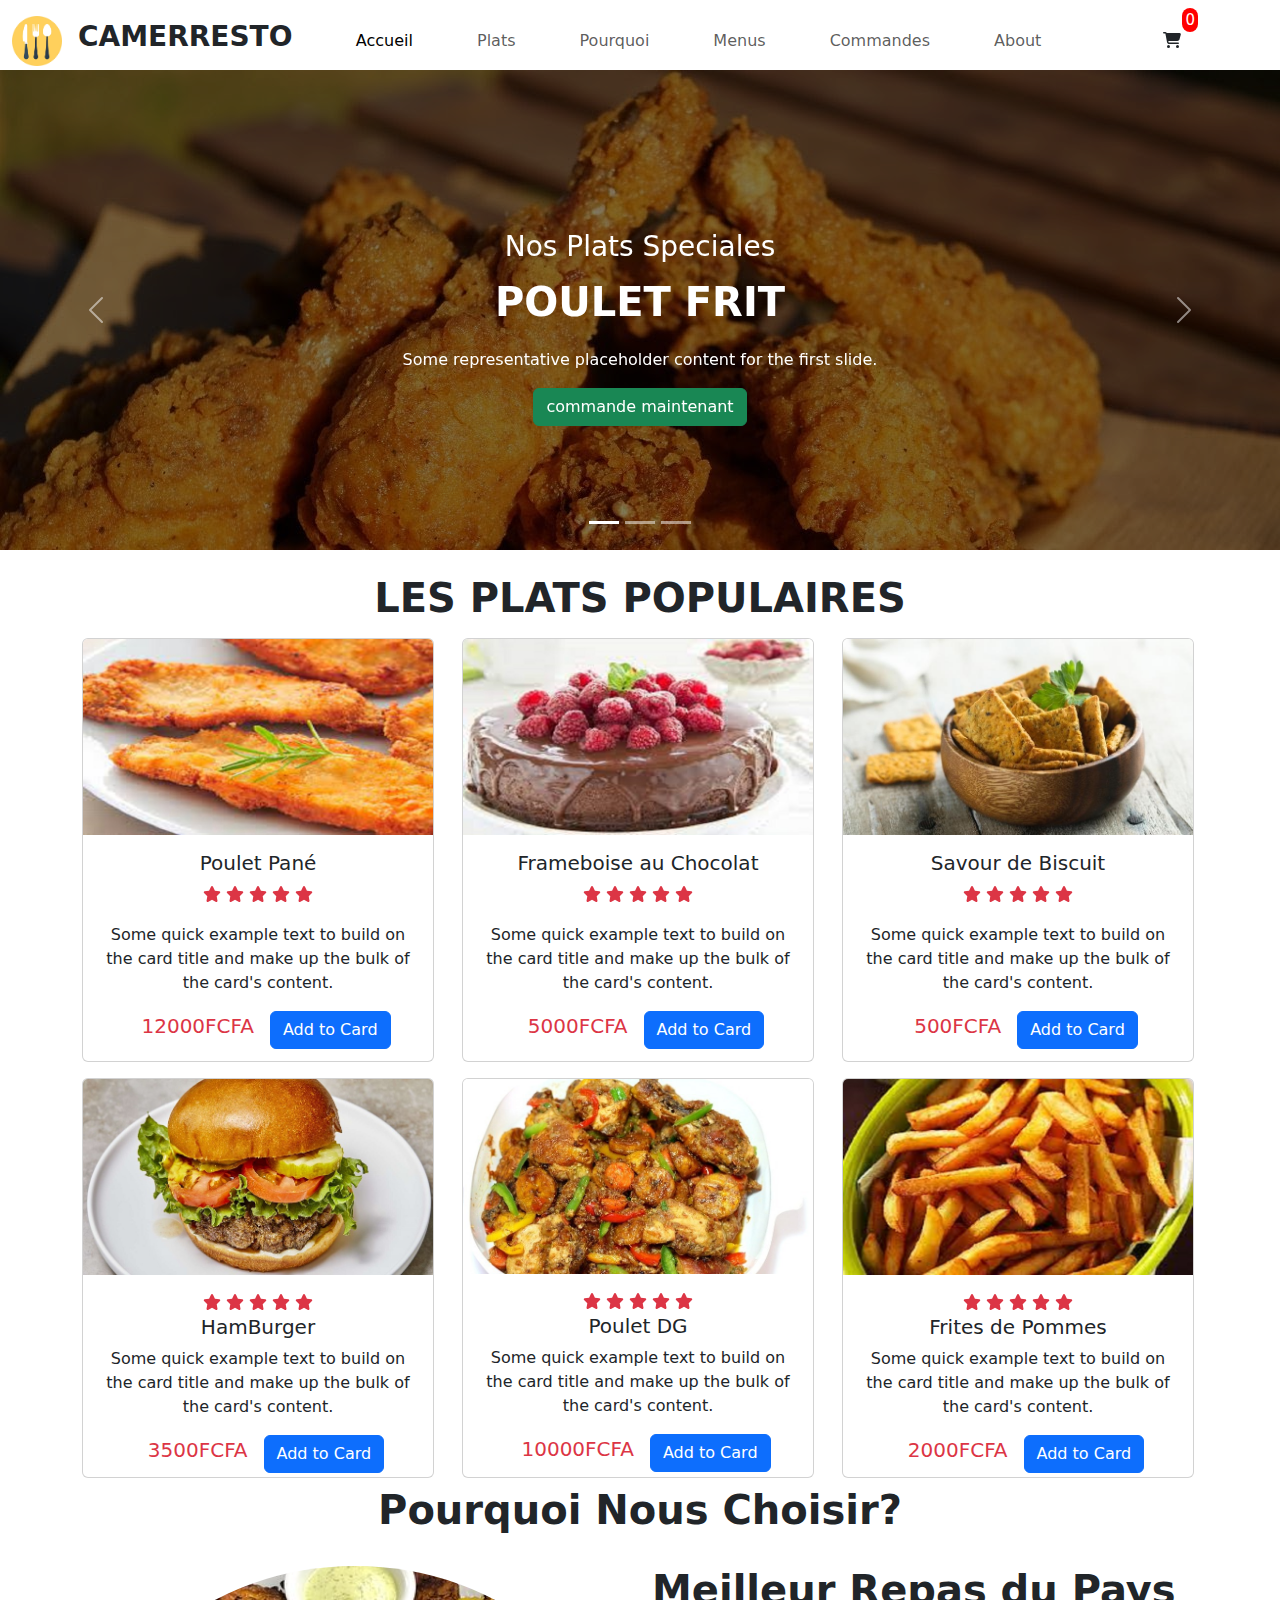
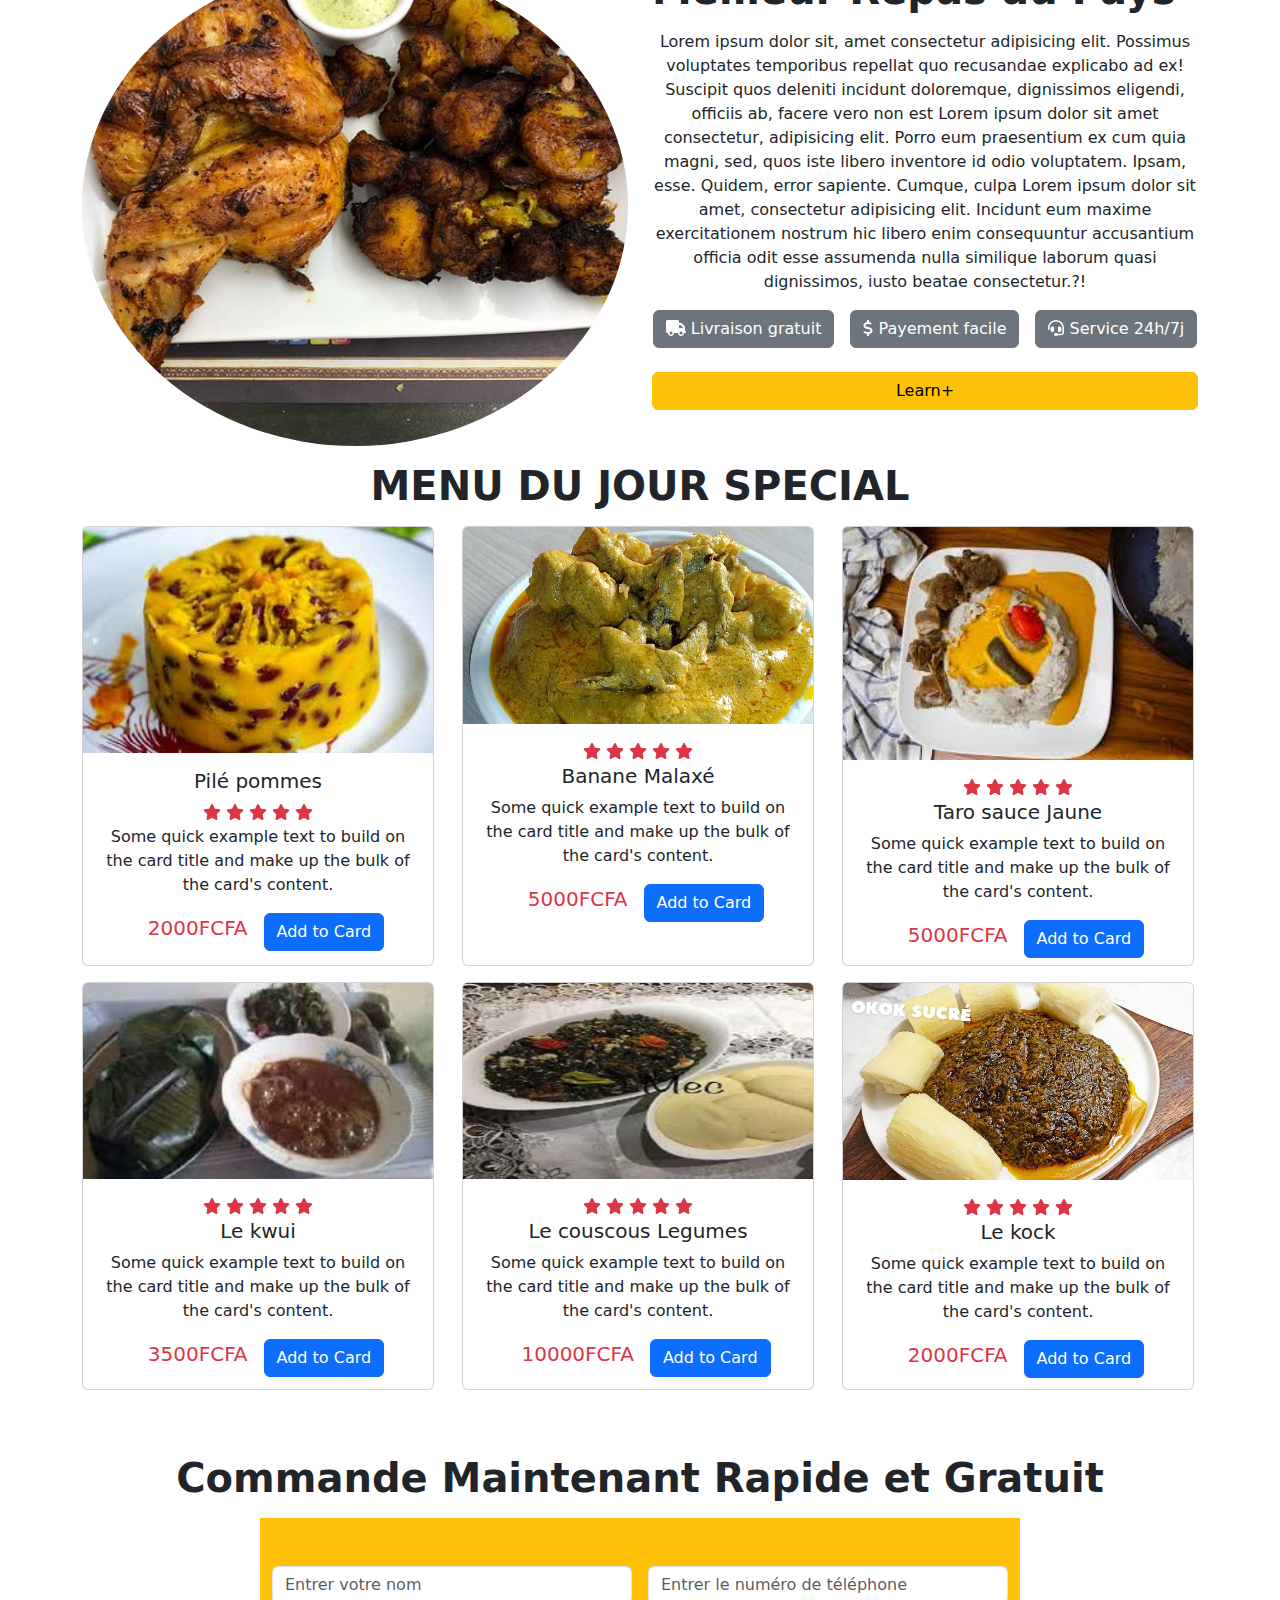
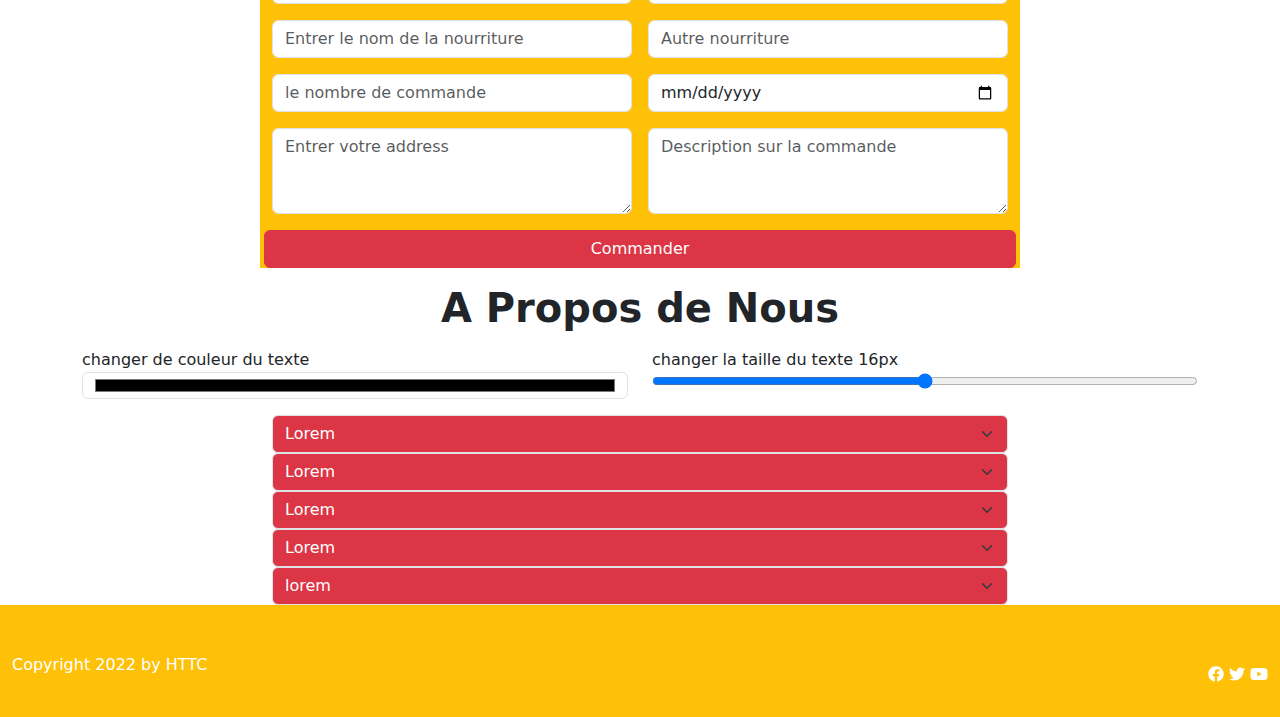
==== index.html @ 1966eed4 "mon projet e-commerce" ====
<!DOCTYPE html>
<html lang="en">
<head>
    <meta charset="UTF-8">
    <meta name="viewport" content="width=device-width, initial-scale=1.0">
    <title>site e-commerce</title>
    <link rel="stylesheet" href="css/index.css">
    <link rel="stylesheet" href="css/bootstrap.min.css">
    <link rel="stylesheet" href="css/all.min.css">  
</head>
<body>
    <header id="header" class="">

    <nav id="navbar" class="navbar navbar-expand-lg ">
        <div class="container-fluid">
          <a class="navbar-brand" href="#"><img src="image/logo-removebg-preview.png " width="50px" alt=""></a><p class="fs-3 fw-bold pt-2" >CAMERRESTO</p>
          <button class="navbar-toggler" type="button" data-bs-toggle="collapse" data-bs-target="#navbarNav" aria-controls="navbarNav" aria-expanded="false" aria-label="Toggle navigation">
            <span class="navbar-toggler-icon"></span>
          </button>
          <div class="collapse navbar-collapse" id="navbarNav">
            <ul class="navbar-nav gap-5">
              <li class="nav-item">
                <a class="nav-link active  scrollto" aria-current="page" href="#">Accueil</a>
              </li>
              <li class="nav-item">
                <a class="nav-link  scrollto" href="#plats">Plats</a>
              </li>
              <li class="nav-item">
                <a class="nav-link  scrollto" href="#Pourquoi">Pourquoi</a>
              </li>
              <li class="nav-item">
                <a class="nav-link  scrollto" href="#Menus">Menus</a>
              </li>
              <li class="nav-item">
                <a class="nav-link  scrollto" href="commande.html">Commandes</a>
              </li>
              <li class="nav-item ">
                <a class="nav-link  scrollto" href="#A propos">About</a>
              </li>

              <div class="icon  pt-2 ">
                
                <i class="fa-solid fa-cart-shopping" width=" 150px"></i>
                <span class=" spa" data-bs-target="#exampleModalToggle2" data-bs-toggle="modal">0</span>
                
              </div>

             
            </ul>
          </div>
        </div>
      </nav>
    </header>
    
    <section>
      <div id="carouselExampleCaptions" class="carousel slide">
        <div class="carousel-indicators">
          <button type="button" data-bs-target="#carouselExampleCaptions" data-bs-slide-to="0" class="active" aria-current="true" aria-label="Slide 1"></button>
          <button type="button" data-bs-target="#carouselExampleCaptions" data-bs-slide-to="1" aria-label="Slide 2"></button>
          <button type="button" data-bs-target="#carouselExampleCaptions" data-bs-slide-to="2" aria-label="Slide 3"></button>
        </div>
        <div class="carousel-inner">
          <div class="carousel-item active">
            <img src="image/poulet.jpg" class="d-block w-100" alt="...">
            <div class="carousel-caption d-none d-md-block">
              <h5 class="fs-3 ">Nos Plats Speciales</h5>
              <p class="fs-1 fw-bold">POULET FRIT</p>
              <p>Some representative placeholder content for the first slide.</p>
              <button type="button" class="btn btn-success">commande maintenant</button>
            </div>
          </div>
          <div class="carousel-item">
            <img src="image/pizza.jpg" class="d-block w-100" alt="...">
            <div class="carousel-caption d-none d-md-block">
              <h5 class="fs-3 ">Nos Plats Speciales</h5>
              <p class="fs-1 fw-bold">PIZZA CHAUDE</p>
              <p>Some representative placeholder content for the second slide.</p>
              <button type="button" class="btn btn-success">commande maintenant</button>
            </div>
          </div>
          <div class="carousel-item">
            <img src="image/nouille.jpg" class="d-block w-100" alt="...">
            <div class="carousel-caption d-none d-md-block">
              <h5 class="fs-3 ">Nos Plats Speciales</h5>
              <p class="fs-1 fw-bold">NOUILLES EPICEES</p>
              <p>Some representative placeholder content for the third slide.</p>
              <button type="button" class="btn btn-success">commande maintenant</button>
            </div>
          </div>
        </div>
        <button class="carousel-control-prev" type="button" data-bs-target="#carouselExampleCaptions" data-bs-slide="prev">
          <span class="carousel-control-prev-icon" aria-hidden="true"></span>
          <span class="visually-hidden">Previous</span>
        </button>
        <button class="carousel-control-next" type="button" data-bs-target="#carouselExampleCaptions" data-bs-slide="next">
          <span class="carousel-control-next-icon" aria-hidden="true"></span>
          <span class="visually-hidden">Next</span>
        </button>
      </div>
    </section>
    <section>
      <div class="container ">
        <div class="para">
          <p class="display-6 fw-bold plat text-center pt-4">LES PLATS POPULAIRES</p>
        </div>
        <div class="row d-flex  carda">
          <div class="col-lg-4">
            <div class="card" style="width: 22rem; height: 26.5rem;">
              <img src="image/pouletpane.jpg" class="card-img-top" alt="...">
              <div class="card-body">
                <h5 class="card-title text-center">Poulet Pané</h5>
                <p class="text-center text-danger">  <i class="fa-solid fa-star"></i>
                  <i class="fa-solid fa-star"></i>
                  <i class="fa-solid fa-star"></i>
                  <i class="fa-solid fa-star"></i>
                  <i class="fa-solid fa-star"></i>
                </p>
              <p class="card-text text-center">Some quick example text to build on the card title and make up the bulk of the card's content.</p>
             <div class="btn3 ">
               <span class="text-center text-danger fs-5">12000FCFA</span>
                <a href="commande.html" class="btn btn-primary btn2">Add to Card</a>
              </div>
              </div>
            </div>
          </div>
          <div class="col-lg-4">
            <div class="card" style="width: 22rem; height: 26.5rem;">
              <img src="image/chocolat.jpg" class="card-img-top" alt="...">
              <div class="card-body">
                <h5 class="card-title text-center">Frameboise au Chocolat</h5>
                <p class="text-center text-danger">  <i class="fa-solid fa-star"></i>
                  <i class="fa-solid fa-star"></i>
                  <i class="fa-solid fa-star"></i>
                  <i class="fa-solid fa-star"></i>
                  <i class="fa-solid fa-star"></i>
                </p>
              <p class="card-text text-center">Some quick example text to build on the card title and make up the bulk of the card's content.</p>
             <div class="btn3 ">
               <span class="text-center text-danger fs-5">5000FCFA</span>
                <a href="commande.html" class="btn btn-primary btn2">Add to Card</a>
              </div>
              </div>
            </div>
          </div>
          <div class="col-lg-4">
            <div class="card" style="width: 22rem; height: 26.5rem;">
              <img src="image/biscuit.jpg" class="card-img-top" alt="...">
              <div class="card-body">
                <h5 class="card-title text-center">Savour de Biscuit</h5>
                <p class="text-center text-danger">  <i class="fa-solid fa-star"></i>
                  <i class="fa-solid fa-star"></i>
                  <i class="fa-solid fa-star"></i>
                  <i class="fa-solid fa-star"></i>
                  <i class="fa-solid fa-star"></i>
                </p>
              <p class="card-text text-center">Some quick example text to build on the card title and make up the bulk of the card's content.</p>
             <div class="btn3 ">
               <span class="text-center text-danger fs-5">500FCFA</span>
                <a href="commande.html" class="btn btn-primary btn2">Add to Card</a>
              </div>
              </div>
            </div>
          </div>
        </div>
        
        <div class="row carda">
          <div class="col-lg-4 pt-3">
            <div class="card" style="width: 22rem; height: 25rem;">
              <img src="image/HamBurger.jpg" class="card-img-top" alt="...">
              <div class="card-body">
                <div class="text-center text-danger">  <i class="fa-solid fa-star"></i>
                  <i class="fa-solid fa-star"></i>
                  <i class="fa-solid fa-star"></i>
                  <i class="fa-solid fa-star"></i>
                  <i class="fa-solid fa-star"></i>
                </div>
                <h5 class="card-title text-center">HamBurger</h5>
                
              <p class="card-text text-center">Some quick example text to build on the card title and make up the bulk of the card's content.</p>
             <div class="btn3 ">
               <span class="text-center text-danger fs-5">3500FCFA</span>
                <a href="commande.html" class="btn btn-primary btn2">Add to Card</a>
              </div>
              </div>
            </div>
          </div>
          <div class="col-lg-4 pt-3">
            <div class="card" style="width: 22rem; height: 25rem;">
              <img src="image/Pouletdg1.jpg" class="card-img-top" alt="...">
              <div class="card-body">
                <div class="text-center text-danger">  <i class="fa-solid fa-star"></i>
                  <i class="fa-solid fa-star"></i>
                  <i class="fa-solid fa-star"></i>
                  <i class="fa-solid fa-star"></i>
                  <i class="fa-solid fa-star"></i>
                </div>
                <h5 class="card-title text-center">Poulet DG</h5>
                
              <p class="card-text text-center">Some quick example text to build on the card title and make up the bulk of the card's content.</p>
             <div class="btn3 ">
               <span class="text-center text-danger fs-5">10000FCFA</span>
                <a href="commande.html" class="btn btn-primary btn2">Add to Card</a>
              </div>
              </div>
            </div>
          </div>
          <div class="col-lg-4 pt-3">
            <div class="card" style="width: 22rem; height: 25rem;">
              <img src="image/fritepomme.jpg" class="card-img-top" alt="...">
              <div class="card-body">
                <div class="text-center text-danger">  <i class="fa-solid fa-star"></i>
                  <i class="fa-solid fa-star"></i>
                  <i class="fa-solid fa-star"></i>
                  <i class="fa-solid fa-star"></i>
                  <i class="fa-solid fa-star"></i>
                </div>
                <h5 class="card-title text-center">Frites de Pommes</h5>
                
              <p class="card-text text-center">Some quick example text to build on the card title and make up the bulk of the card's content.</p>
             <div class="btn3 ">
               <span class="text-center text-danger fs-5">2000FCFA</span>
                <a href="commande.html" class="btn btn-primary btn2">Add to Card</a>
              </div>
              </div>
            </div>
          </div>
        </div>
      </div>
    </section>
    <section>
      <div class="container page">
        <p class="display-6 text-center fw-bold pt-2 ">Pourquoi Nous Choisir?</p>
        <div class="row">
          <div class="col-lg-6 pt-3 image">
            <img src="image/tofabout.jpg" class="card-img-top" alt="...">
          </div>
          <div class="col-lg-6 pt-3">
           <p class="display-6 fw-bold ">Meilleur Repas du Pays</p>
           <p class="text-center">Lorem ipsum dolor sit, amet consectetur adipisicing elit. Possimus voluptates temporibus repellat quo recusandae explicabo ad ex! Suscipit quos deleniti incidunt doloremque, dignissimos eligendi, officiis ab, facere vero non est Lorem ipsum dolor sit amet consectetur, adipisicing elit. Porro eum praesentium ex cum quia magni, sed, quos iste libero inventore id odio voluptatem. Ipsam, esse. Quidem, error sapiente. Cumque, culpa Lorem ipsum dolor sit amet, consectetur adipisicing elit. Incidunt eum maxime exercitationem nostrum hic libero enim consequuntur accusantium officia odit esse assumenda nulla similique laborum quasi dignissimos, iusto beatae consectetur.?!</p>
           <div class="btn4 d-flex justify-content-center gap-3">
            <button class="btn btn-secondary"> <i class="fa-solid fa-truck"></i> Livraison gratuit</button>
            <button class="btn btn-secondary"><i class="fa-solid fa-dollar-sign"></i> Payement facile</button>
            <button class="btn btn-secondary"> <i class="fa-solid fa-headset"></i> Service 24h/7j</button> 
           </div>
           <div class="btn5 pt-4">
            <button class="w-100 btn btn-warning ">Learn+</button>
           </div>
           
          
          </div>
        </div>

      </div>
    </section>
    <section>
      <div class="container">
        <p class="text-center display-6 fw-bold pt-3">MENU DU JOUR SPECIAL</p>
        <div class="row">
          <div class="col-lg-4">
            <div class="card" style="width: 22rem; height: 27.5rem;">
              <img src="image/pommepile1.jpg" class="card-img-top" alt="...">
              <div class="card-body">
                <h5 class="card-title text-center">Pilé pommes</h5>
                <div class="text-center text-danger">  <i class="fa-solid fa-star"></i>
                  <i class="fa-solid fa-star"></i>
                  <i class="fa-solid fa-star"></i>
                  <i class="fa-solid fa-star"></i>
                  <i class="fa-solid fa-star"></i>
                </div>
              <p class="card-text text-center">Some quick example text to build on the card title and make up the bulk of the card's content.</p>
             <div class="btn3 ">
               <span class="text-center text-danger fs-5">2000FCFA</span>
                <a href="#" class="btn btn-primary btn2">Add to Card</a>
              </div>
              </div>
            </div>
          </div>
          <div class="col-lg-4">
            <div class="card" style="width: 22rem; height: 27.5rem;">
              <img src="image/malaxé.jpg" class="card-img-top" alt="...">
              <div class="card-body">
                <div class="text-center text-danger">  <i class="fa-solid fa-star"></i>
                  <i class="fa-solid fa-star"></i>
                  <i class="fa-solid fa-star"></i>
                  <i class="fa-solid fa-star"></i>
                  <i class="fa-solid fa-star"></i>
                </div>
                <h5 class="card-title text-center">Banane Malaxé</h5>
              
              <p class="card-text text-center">Some quick example text to build on the card title and make up the bulk of the card's content.</p>
             <div class="btn3 ">
               <span class="text-center text-danger fs-5">5000FCFA</span>
                <a href="#" class="btn btn-primary btn2">Add to Card</a>
              </div>
              </div>
            </div>
          </div>
          <div class="col-lg-4">
            <div class="card" style="width: 22rem; height: 27.5rem;">
              <img src="image/saucejaune.jpg" class="card-img-top" alt="...">
              <div class="card-body">
                <div class="text-center text-danger">  <i class="fa-solid fa-star"></i>
                  <i class="fa-solid fa-star"></i>
                  <i class="fa-solid fa-star"></i>
                  <i class="fa-solid fa-star"></i>
                  <i class="fa-solid fa-star"></i>
                </div>
                <h5 class="card-title text-center">Taro sauce Jaune</h5>
                
              <p class="card-text text-center">Some quick example text to build on the card title and make up the bulk of the card's content.</p>
             <div class="btn3 ">
               <span class="text-center text-danger fs-5">5000FCFA</span>
                <a href="#" class="btn btn-primary btn2">Add to Card</a>
              </div>
              </div>
            </div>
          </div>
        </div>
        <div class="row">
          <div class="col-lg-4 pt-3">
            <div class="card" style="width: 22rem; height: 25.5rem;">
              <img src="image/kwui.jpg" class="card-img-top" alt="...">
              <div class="card-body">
                <div class="text-center text-danger">  <i class="fa-solid fa-star"></i>
                  <i class="fa-solid fa-star"></i>
                  <i class="fa-solid fa-star"></i>
                  <i class="fa-solid fa-star"></i>
                  <i class="fa-solid fa-star"></i>
                </div>
                <h5 class="card-title text-center">Le kwui</h5>
                
              <p class="card-text text-center">Some quick example text to build on the card title and make up the bulk of the card's content.</p>
             <div class="btn3 ">
               <span class="text-center text-danger fs-5">3500FCFA</span>
                <a href="#" class="btn btn-primary btn2">Add to Card</a>
              </div>
              </div>
            </div>
          </div> 
          <div class="col-lg-4 pt-3">
            <div class="card" style="width: 22rem; height: 25.5rem;">
              <img src="image/couscousLegumes.jfif" class="card-img-top" alt="...">
              <div class="card-body">
                <div class="text-center text-danger">  <i class="fa-solid fa-star"></i>
                  <i class="fa-solid fa-star"></i>
                  <i class="fa-solid fa-star"></i>
                  <i class="fa-solid fa-star"></i>
                  <i class="fa-solid fa-star"></i>
                </div>
                <h5 class="card-title text-center">Le couscous Legumes</h5>
                
              <p class="card-text text-center">Some quick example text to build on the card title and make up the bulk of the card's content.</p>
             <div class="btn3 ">
               <span class="text-center text-danger fs-5">10000FCFA</span>
                <a href="#" class="btn btn-primary btn2">Add to Card</a>
              </div>
              </div>
            </div>
          </div> 
          <div class="col-lg-4 pt-3">
            <div class="card" style="width: 22rem; height: 25.5rem;">
              <img src="image/okok.jpg" class="card-img-top" alt="...">
              <div class="card-body">
                <div class="text-center text-danger">  <i class="fa-solid fa-star"></i>
                  <i class="fa-solid fa-star"></i>
                  <i class="fa-solid fa-star"></i>
                  <i class="fa-solid fa-star"></i>
                  <i class="fa-solid fa-star"></i>
                </div>
                <h5 class="card-title text-center">Le kock</h5>
                
              <p class="card-text text-center">Some quick example text to build on the card title and make up the bulk of the card's content.</p>
             <div class="btn3 ">
               <span class="text-center text-danger fs-5">2000FCFA</span>
                <a href="#" class="btn btn-primary btn2">Add to Card</a>
              </div>
              </div>
            </div>
          </div> 
        </div>
      </div>
    </section>
    <section>
      <div class="container pt-5">
       
        <p class="display-6 fw-bold text-center pt-3">Commande Maintenant Rapide et Gratuit </p>
       
        <div class="row d-flex justify-content-center">
          <div class="col-lg-8 pt-5 bg- bg-warning">
            <div class="alert alert-success text-center  " role="alert">
              Commande enregistrer avec success Mr/Mlle:
            </div>
            <form class="row g-3 needs-validation " novalidate>
              
              <div class="col-md-6">
              
                <input type="text" class="form-control" id="validationCustom01" value="" placeholder="Entrer votre nom " required>
               
              </div>
              <div id="validationServerUsernameFeedback" class="invalid-feedback">
                Please choose a username.
              </div>
              <div class="col-md-6">
               
                <input type="number" class="form-control" id="validationCustom03"  placeholder="Entrer le numéro de téléphone "required>
              </div>
              <div id="validationServerUsernameFeedback" class="invalid-feedback">
                Please choose a username.
              </div>
             
              <div class="col-md-6">
               
                <input type="text" class="form-control" id="validationCustom03"  placeholder="Entrer le nom de la nourriture "required>
                
              </div>
              <div class="col-md-6">
               
                <input type="text" class="form-control " id="validationCustom03"  placeholder="Autre nourriture "required>
                
              </div>
              <div id="validationServerUsernameFeedback" class="invalid-feedback">
                Please choose a username.
              </div>
              <div class="col-md-6">
               
                <input type="text" class="form-control " id="validationCustom03"  placeholder="le nombre de commande  "required>
                
              </div>
              <div id="validationServerUsernameFeedback" class="invalid-feedback">
                Please choose a username.
              </div>
              <div class="col-md-6">
                <input type="date" class="form-control" id="validationCustom03"  required>
              </div>
              <div id="validationServerUsernameFeedback" class="invalid-feedback">
                Please choose a username.
              </div>
             
              <div class="col-md-6">
                <textarea class="form-control w-100" id="validationCustom03" rows="3" placeholder="Entrer votre address"></textarea>
              </div>
              <div id="validationServerUsernameFeedback" class="invalid-feedback">
                Please choose a username.
              </div>
              <div class="col-md-6">
                <textarea class="form-control w-100" id="validationCustom04" rows="3" placeholder="Description sur la commande"></textarea>
              </div>
              <div id="validationServerUsernameFeedback" class="invalid-feedback">
                Please choose a username.
              </div>
            <button class=" btn btn-danger w-100">Commander</button>
            </form>

        </div>
      </div>
      </div>
    </section>
    <section>
      <div class="container pt-3">
        <p class="display-6 fw-bold text-center">A Propos de Nous</p>
        
        <div class="row">
          <div class="col-lg-6">
            <div class="mb-3">
              <label for=""> changer de couleur du texte</label>
              <input type="color" class="form-control w-100">
            </div>
          </div>
          <div class="col-lg-6">
            <div class="mb-3 ">
              <label>changer la taille du texte <span>16px</span></label>
              <input type="range" class=" w-100">
            </div>
          </div>
        </div>
      </div>
    </section>
    <section>
      <div class="container">
        <div class="row d-flex justify-content-center  ">
          <div class="col-lg-8">
          <select class="form-select bg-danger text-white" aria-label="Disabled select example">
            <option selected >Lorem</option>
            <p>Lorem ipsum dolor sit amet consectetur adipisicing elit. Quas explicabo vitae in numquam atque. Odit ipsum, nostrum assumenda magnam fugit tenetur aspernatur deserunt, architecto sint dignissimos rerum adipisci voluptatibus modi?</p>
          </select>
          <select class="form-select  bg-danger text-white" >
            <option selected>Lorem</option>
            <p>Lorem ipsum dolor sit amet consectetur adipisicing elit. Quas explicabo vitae in numquam atque. Odit ipsum, nostrum assumenda magnam fugit tenetur aspernatur deserunt, architecto sint dignissimos rerum adipisci voluptatibus modi?</p>
          </select>
          <select class="form-select  bg-danger text-white" aria-label="Disabled select example">
            <option selected>Lorem</option>
            <p>Lorem ipsum dolor sit amet consectetur adipisicing elit. Quas explicabo vitae in numquam atque. Odit ipsum, nostrum assumenda magnam fugit tenetur aspernatur deserunt, architecto sint dignissimos rerum adipisci voluptatibus modi?</p>
          </select>
          <select class="form-select  bg-danger text-white" aria-label="Disabled select example">
            <option selected>Lorem</option>
            <p>Lorem ipsum dolor sit amet consectetur adipisicing elit. Quas explicabo vitae in numquam atque. Odit ipsum, nostrum assumenda magnam fugit tenetur aspernatur deserunt, architecto sint dignissimos rerum adipisci voluptatibus modi?</p>
          </select>
          <select class="form-select  bg-danger text-white" aria-label="Disabled select example">
            <option selected>lorem</option>
            <p>Lorem ipsum dolor sit amet consectetur adipisicing elit. Quas explicabo vitae in numquam atque. Odit ipsum, nostrum assumenda magnam fugit tenetur aspernatur deserunt, architecto sint dignissimos rerum adipisci voluptatibus modi?</p>
          </select>
        </div>
        </div>
      </div>
    </section>


    <footer>
      <div class="container-fluid  bg-warning color ">
        <div class="mb text-white">
          <p class="pt-5">Copyright 2022 by HTTC</p>
          <div class="col text-end text-white">
          <i class="fa-brands fa-facebook"></i>
          <i class="fa-brands fa-twitter"></i>
          <i class="fa-brands fa-youtube"></i>
        </div>
        </div>
      </div>
    </footer> 
    <div class="modal fade" id="exampleModal" tabindex="-1" aria-labelledby="exampleModalLabel" aria-hidden="true">
      <div class="modal-dialog">
        <div class="modal-content">
          <div class="modal-header">
            <h1 class="modal-title fs-5" id="exampleModalLabel">Le nombre de commande dans la plate forme </h1>
            <button type="button" class="btn-close" data-bs-dismiss="modal" aria-label="Close"></button>
          </div>
         
          <span class="display-6 text-center">0</span>
        </div>
      </div>
    </div>

    <div class="modal fade" id="exampleModalToggle" aria-hidden="true" aria-labelledby="exampleModalToggleLabel" tabindex="-1">
      
           
          </div>
        </div>
      </div>
    </div>
    <div class="modal fade" id="exampleModalToggle2" aria-hidden="true" aria-labelledby="exampleModalToggleLabel2" tabindex="-1">
      <div class="modal-dialog modal-dialog-centered">
        <div class="modal-content">
          <div class="modal-header">
            <h1 class="modal-title fs-5" id="exampleModalToggleLabel2">le nombre de commande dans la plateforme </h1>
            <button type="button" class="btn-close" data-bs-dismiss="modal" aria-label="Close"></button>
          </div>
          <span class="fs-3 text-center">0</span>
          
        </div>
      </div>
    </div>

 <script src="js/jquery-3.7.1.min.js"></script>
    <script src="js/index.js"></script>
    <script src="js/all.min.js"></script>
    <script src="js/bootstrap.bundle.min.js"></script>
</body>
</html>
---- css/index.css ----
*{
    margin: 0;
    padding: 0;
    box-sizing: border-box;
}


.navbar-collapse{
display: flex;
justify-content:flex-end;

} 
.spa{
    position: relative;
    top: -21px;
    left: -70px;
    background-color: red;
    padding:3px;
   
    text-align: center;
    color: white;
    border-radius: 10px;
    font-size: 15px;
}
.btn2{
    display: flex;
    justify-content: center;
    position: relative;
    left: 1rem;
}
 


.col{
    position: relative;
    top: -30px;
}
.btn3{
    display: flex;
    justify-content: center;
}
.image img{
  display: flex;
  justify-content: center;
 border-radius: 50%;
 height: 30rem;
}
.carousel-inner{
    height: 30rem;
   }
   .carousel-item img{
       filter: brightness(50%);
     }
     .carousel-caption{
        display: flex;
        justify-content: center;
       position:absolute;
       top: 140px;
     
     }


     @media screen and (max-width:400px){
        .carousel-item{
            height: auto;
     }
     .carousel-caption{
        position:relative;
        top: -15rem;
    
       
     
      }
    }
    
     @media screen and (max-width:900px){
        .carousel-item{
            height: auto;
        }

       
    }
    @media screen  and (max-width:400px){
        .carousel-caption{
          position:relative;
          top: 20rem;
          display: flex;
          justify-content: center;
          flex-direction: column;
       
        }
       }
   
       @media screen  and (max-width:400px){
        .carousel-indicators{
     
          display: flex;
          justify-content: center;
          position: relative;
          top: 11rem;
       
        }
    }
        
    @media screen  and (max-width:400px){
        .carousel-caption{
          position:relative;
          top: 20rem;
          display: flex;
          justify-content: center;
          flex-direction: column;
       
        }
      
       }
       @media screen  and (max-width:400px){
        .carousel-control-prev-icon ,  .carousel-control-next-icon {
          position:relative;
          top: -7rem;
         display: flex;
         justify-content: center;
 
        }  
        .navbar p{
            position: relative;
            left: -60px;
            top: 2px;
        }
        .para{
            display: flex;
            justify-content: center;
            position:absolute;
            top: 18rem;
            left: 30px;
        }
        .carda{
          gap: 20px;  
        }
        
        .card{
            display: flex;
            justify-content: center;
            position: absolute;
            top: -12rem;  
        }
        .page{
         
            position: relative;
            top: -9rem;

        }
       
    }

    @media screen  and (max-width:900px){
     .carousel-caption{
       position:absolute;
       top: 10rem;
       display: flex;
       justify-content: center;
    
     }
     .carda{
        gap: 20px; 
        display: inline-block; 
      }
    
     
    }
    a:hover{
        background-color: gray;
        border-radius: 5px;



    }
    #header {
      background:white;
      transition: all 0.5s;
      z-index: 997;
      height: 70px;
    }
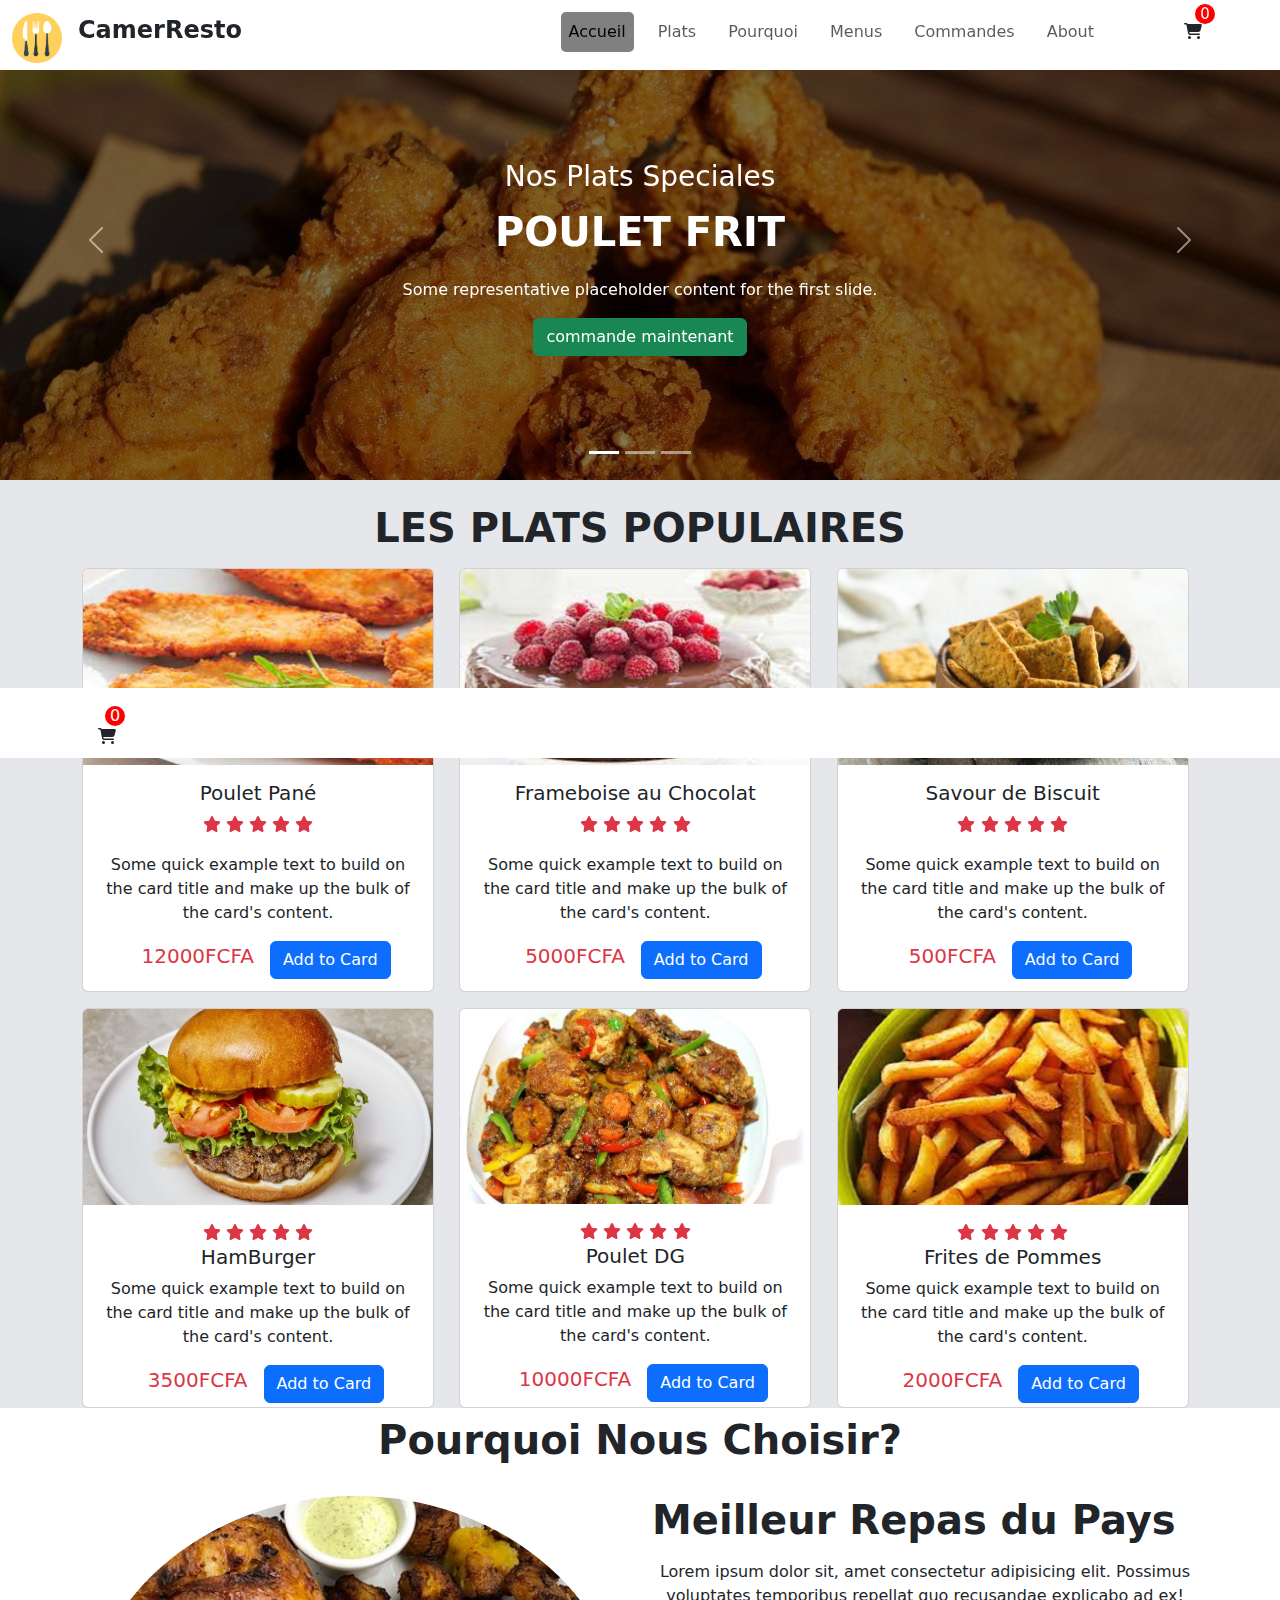
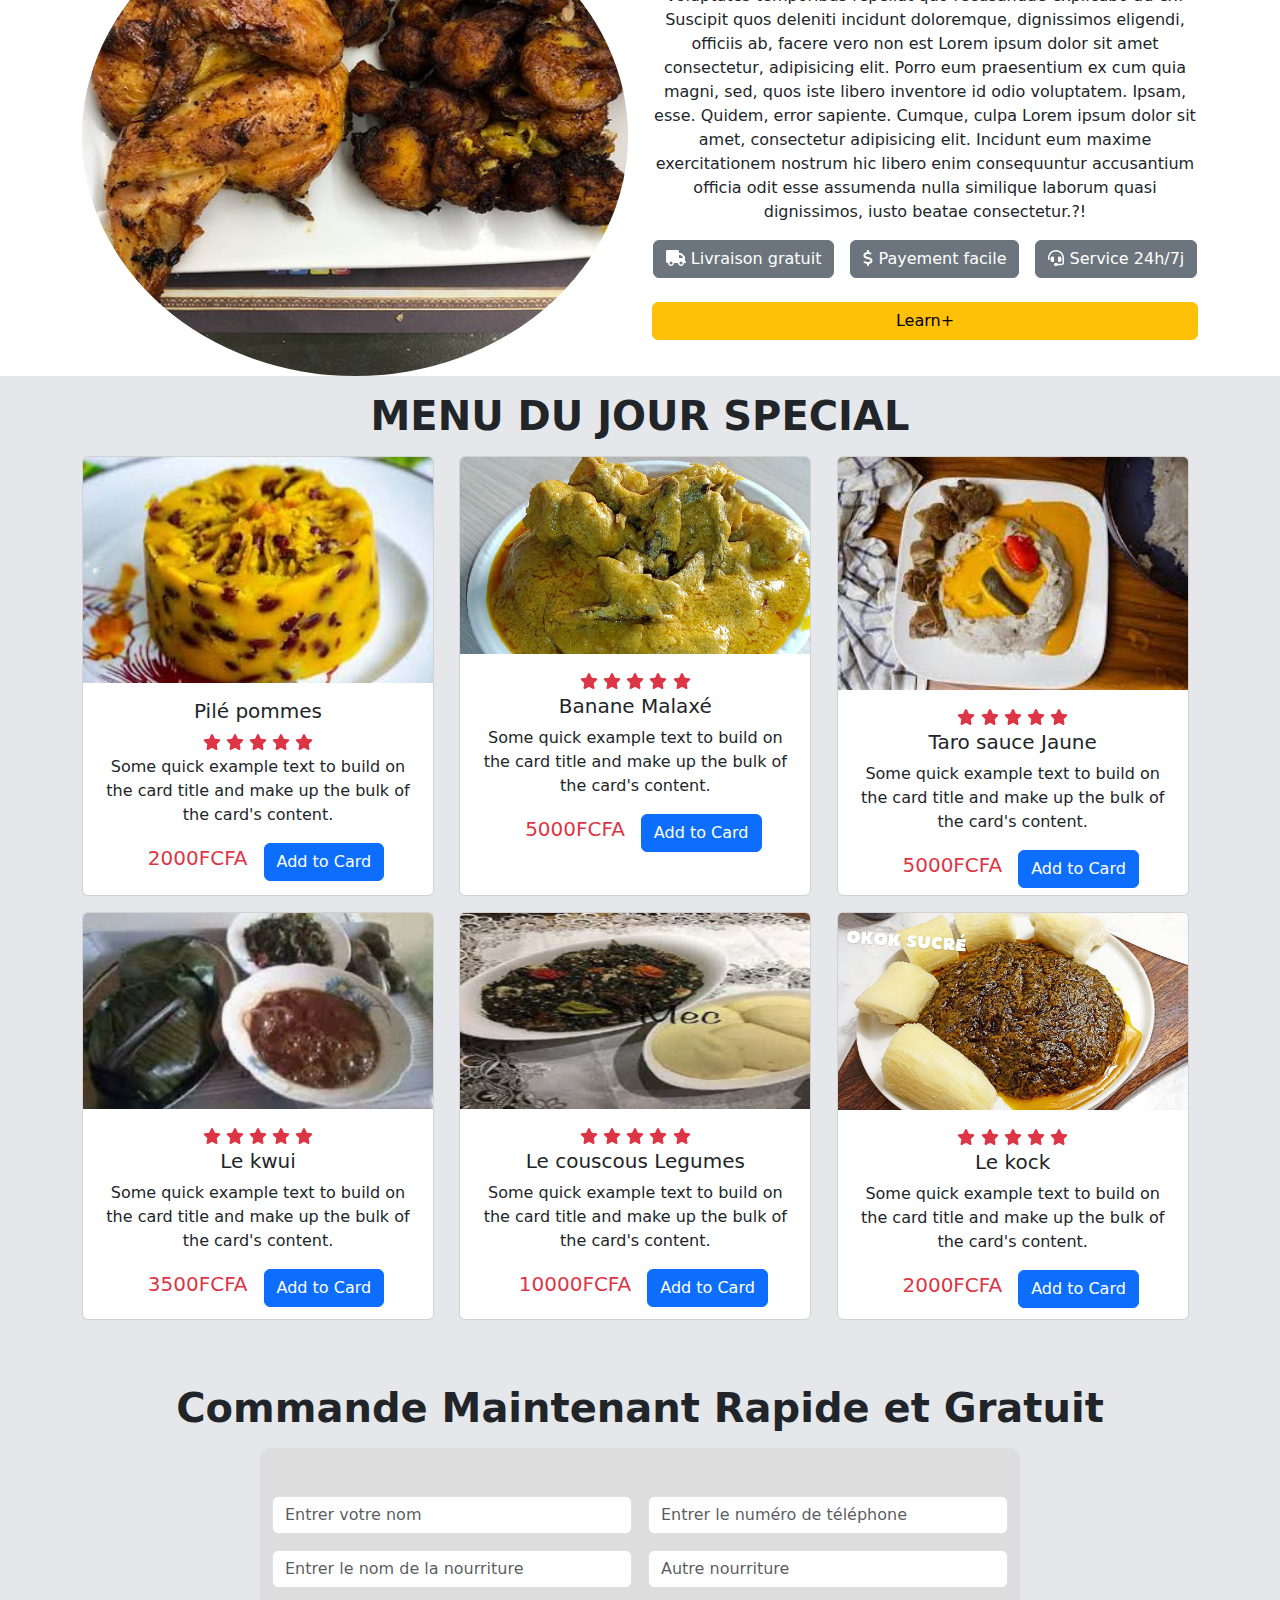
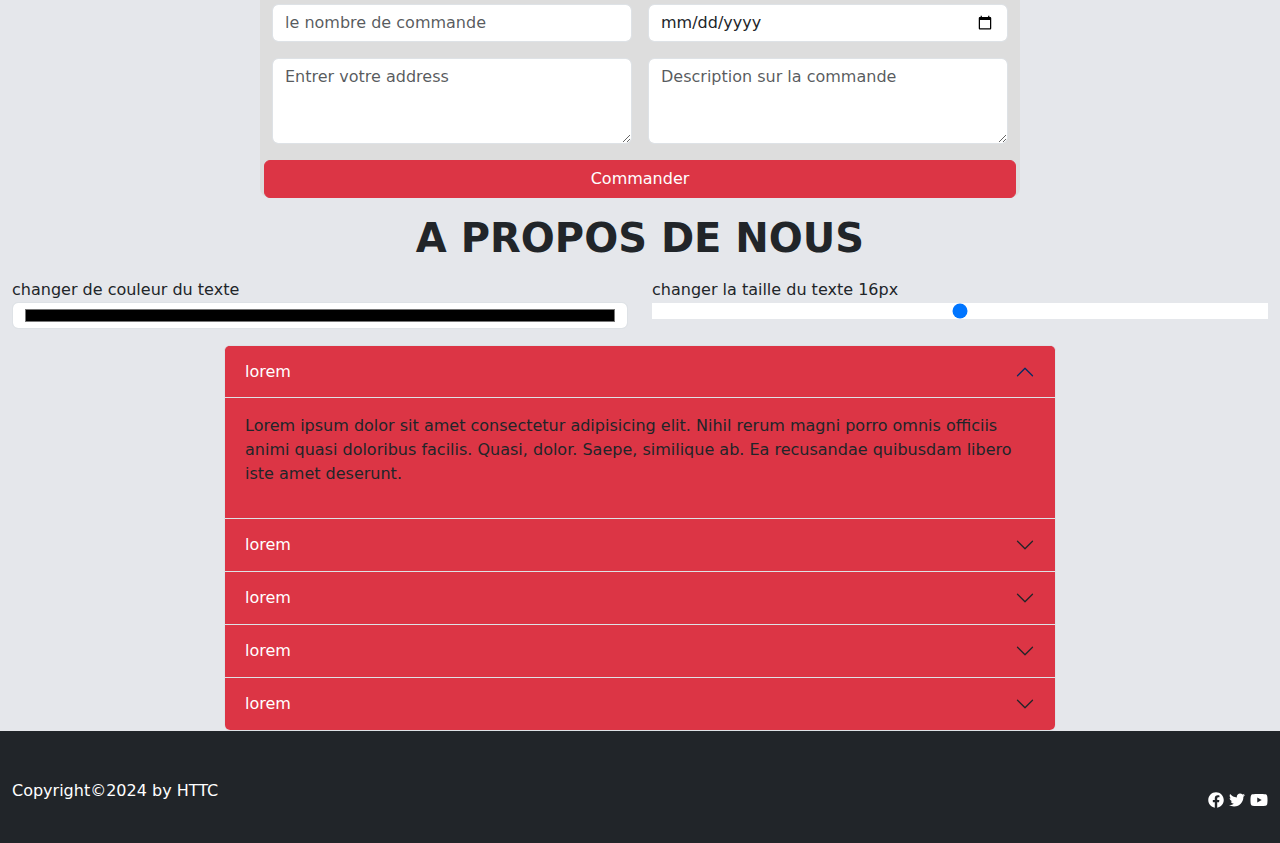
==== commit 79b472f6: "ajout responsive" ====
--- a/index.html
+++ b/index.html
@@ -9,39 +9,38 @@
     <link rel="stylesheet" href="css/all.min.css">  
 </head>
 <body>
-    <header id="header" class="">
-
+    <header>
     <nav id="navbar" class="navbar navbar-expand-lg ">
         <div class="container-fluid">
-          <a class="navbar-brand" href="#"><img src="image/logo-removebg-preview.png " width="50px" alt=""></a><p class="fs-3 fw-bold pt-2" >CAMERRESTO</p>
-          <button class="navbar-toggler" type="button" data-bs-toggle="collapse" data-bs-target="#navbarNav" aria-controls="navbarNav" aria-expanded="false" aria-label="Toggle navigation">
+          <a class="navbar-brand" href="#"><img src="image/logo-removebg-preview.png " width="50px" alt=""></a><p class="fs-4 fw-bold" >CamerResto</p>
+          <button class="navbar-toggler"type="button" data-bs-toggle="offcanvas" data-bs-target="#offcanvasScrolling" aria-controls="offcanvasScrolling">
             <span class="navbar-toggler-icon"></span>
           </button>
           <div class="collapse navbar-collapse" id="navbarNav">
-            <ul class="navbar-nav gap-5">
+            <ul class="navbar-nav gap-3">
               <li class="nav-item">
-                <a class="nav-link active  scrollto" aria-current="page" href="#">Accueil</a>
+                <a class="nav-link active  "id="bar" aria-current="page" href="#">Accueil</a>
               </li>
               <li class="nav-item">
-                <a class="nav-link  scrollto" href="#plats">Plats</a>
+                <a class="nav-link  " href="#plats">Plats</a>
               </li>
               <li class="nav-item">
-                <a class="nav-link  scrollto" href="#Pourquoi">Pourquoi</a>
+                <a class="nav-link  " href="#Pourquoi">Pourquoi</a>
               </li>
               <li class="nav-item">
-                <a class="nav-link  scrollto" href="#Menus">Menus</a>
+                <a class="nav-link  " href="#Menus">Menus</a>
               </li>
               <li class="nav-item">
-                <a class="nav-link  scrollto" href="commande.html">Commandes</a>
+                <a class="nav-link  " href="commande.html">Commandes</a>
               </li>
               <li class="nav-item ">
-                <a class="nav-link  scrollto" href="#A propos">About</a>
+                <a class="nav-link  " href="#Apropos">About</a>
               </li>
 
-              <div class="icon  pt-2 ">
-                
-                <i class="fa-solid fa-cart-shopping" width=" 150px"></i>
-                <span class=" spa" data-bs-target="#exampleModalToggle2" data-bs-toggle="modal">0</span>
+              <div class="icon pt-2">
+                
+                <i class="fa-solid fa-cart-shopping" data-bs-target="#exampleModalToggle2" data-bs-toggle="modal" width=" 150px"></i>
+                <span class="spa1"  id="cart_item">0</span>
                 
               </div>
 
@@ -98,53 +97,63 @@
         </button>
       </div>
     </section>
-    <section>
+    <section class="body">
       <div class="container ">
         <div class="para">
-          <p class="display-6 fw-bold plat text-center pt-4">LES PLATS POPULAIRES</p>
-        </div>
-        <div class="row d-flex  carda">
-          <div class="col-lg-4">
-            <div class="card" style="width: 22rem; height: 26.5rem;">
-              <img src="image/pouletpane.jpg" class="card-img-top" alt="...">
-              <div class="card-body">
-                <h5 class="card-title text-center">Poulet Pané</h5>
-                <p class="text-center text-danger">  <i class="fa-solid fa-star"></i>
+          <p class="display-6 fw-bold plat text-center pt-4" id="plats">LES PLATS POPULAIRES</p>
+        </div>
+        <div class="row g-3">
+          <div class=" col-12 col-md-6  col-sm-12 col-xs-12 col-lg-4">
+            <div class="card " id="card1" style="width: 22rem; height: 26.5rem;">
+              <div class="card-link">
+                <span class="price-none d-none">12000FCFA</span>
+                <img src="image/pouletpane.jpg" class="card-img-top" alt="...">
+                <div class="card-body">
+                  <h5 class="card-title text-center">Poulet Pané</h5>
+                  <p class="text-center text-danger">  <i class="fa-solid fa-star"></i>
+                    <i class="fa-solid fa-star"></i>
+                    <i class="fa-solid fa-star"></i>
+                    <i class="fa-solid fa-star"></i>
+                    <i class="fa-solid fa-star"></i>
+                  </p>
+                  <p class="card-text text-center">Some quick example text to build on the card title and make up the bulk of the card's content.</p>
+                </div>
+             </div>
+             <div class="btn3">
+               <span class="text-center text-danger fs-5">12000FCFA</span>
+               <button class="btn btn-primary btn2" id="btna">Add to Card</button>
+              </div>
+            </div>
+          </div>
+          <div class=" col-12 col-md-6  col-lg-4">
+          <div class="card" id="card2" style="width: 22rem; height: 26.5rem;">
+            <div class="card-link">  
+              <img src="image/chocolat.jpg" class="card-img-top" alt="...">
+              <span class="price-none d-none">5000FCFA</span>
+              <div class="card-body">
+                <h5 class="card-title text-center">Frameboise au Chocolat</h5>
+                <p class="text-center text-danger"><i class="fa-solid fa-star"></i>
                   <i class="fa-solid fa-star"></i>
                   <i class="fa-solid fa-star"></i>
                   <i class="fa-solid fa-star"></i>
                   <i class="fa-solid fa-star"></i>
                 </p>
-              <p class="card-text text-center">Some quick example text to build on the card title and make up the bulk of the card's content.</p>
-             <div class="btn3 ">
-               <span class="text-center text-danger fs-5">12000FCFA</span>
-                <a href="commande.html" class="btn btn-primary btn2">Add to Card</a>
-              </div>
-              </div>
-            </div>
-          </div>
-          <div class="col-lg-4">
-            <div class="card" style="width: 22rem; height: 26.5rem;">
-              <img src="image/chocolat.jpg" class="card-img-top" alt="...">
-              <div class="card-body">
-                <h5 class="card-title text-center">Frameboise au Chocolat</h5>
-                <p class="text-center text-danger">  <i class="fa-solid fa-star"></i>
-                  <i class="fa-solid fa-star"></i>
-                  <i class="fa-solid fa-star"></i>
-                  <i class="fa-solid fa-star"></i>
-                  <i class="fa-solid fa-star"></i>
-                </p>
-              <p class="card-text text-center">Some quick example text to build on the card title and make up the bulk of the card's content.</p>
-             <div class="btn3 ">
-               <span class="text-center text-danger fs-5">5000FCFA</span>
-                <a href="commande.html" class="btn btn-primary btn2">Add to Card</a>
-              </div>
-              </div>
-            </div>
-          </div>
-          <div class="col-lg-4">
-            <div class="card" style="width: 22rem; height: 26.5rem;">
+                <p class="card-text text-center">Some quick example text to build on the card title and make up the bulk of the card's content.</p>
+           </div>
+                
+            </div>
+            <div class="btn3">
+              <span class="text-center text-danger fs-5">5000FCFA</span>
+              <button class="btn btn-primary btn2" id="btna">Add to Card</button>
+            </div>
+            </div>
+           
+          </div>
+          <div class=" col-12 col-md-6  col-lg-4">
+            <div class="card" id="card3" style="width: 22rem; height: 26.5rem;">
+              <div class="card-link">
               <img src="image/biscuit.jpg" class="card-img-top" alt="...">
+              <span class="price-none d-none">500FCFA</span>
               <div class="card-body">
                 <h5 class="card-title text-center">Savour de Biscuit</h5>
                 <p class="text-center text-danger">  <i class="fa-solid fa-star"></i>
@@ -154,19 +163,23 @@
                   <i class="fa-solid fa-star"></i>
                 </p>
               <p class="card-text text-center">Some quick example text to build on the card title and make up the bulk of the card's content.</p>
-             <div class="btn3 ">
-               <span class="text-center text-danger fs-5">500FCFA</span>
-                <a href="commande.html" class="btn btn-primary btn2">Add to Card</a>
-              </div>
+            </div>
+             
+              </div>
+              <div class="btn3 ">
+                <span class="text-center text-danger fs-5">500FCFA</span>
+                 <button class="btn btn-primary btn2"id="btnc">Add to Card</button>
               </div>
             </div>
           </div>
         </div>
         
-        <div class="row carda">
-          <div class="col-lg-4 pt-3">
+        <div class="row g-3"> 
+          <div class=" col-12 col-md-6 col-lg-4 pt-3">
             <div class="card" style="width: 22rem; height: 25rem;">
+              <div class="card-link">
               <img src="image/HamBurger.jpg" class="card-img-top" alt="...">
+              <span class="price-none d-none">3500FCFA</span>
               <div class="card-body">
                 <div class="text-center text-danger">  <i class="fa-solid fa-star"></i>
                   <i class="fa-solid fa-star"></i>
@@ -177,16 +190,19 @@
                 <h5 class="card-title text-center">HamBurger</h5>
                 
               <p class="card-text text-center">Some quick example text to build on the card title and make up the bulk of the card's content.</p>
-             <div class="btn3 ">
-               <span class="text-center text-danger fs-5">3500FCFA</span>
-                <a href="commande.html" class="btn btn-primary btn2">Add to Card</a>
-              </div>
-              </div>
-            </div>
-          </div>
-          <div class="col-lg-4 pt-3">
+            </div>
+              </div>
+              <div class="btn3 ">
+                <span class="text-center text-danger fs-5">3500FCFA</span>
+                 <button class="btn btn-primary btn2"id="btnd">Add to Card</button>
+               </div>
+            </div>
+          </div>
+          <div class="  col-12  col-md-6 col-lg-4 pt-3">
             <div class="card" style="width: 22rem; height: 25rem;">
+              <div class="card-link">
               <img src="image/Pouletdg1.jpg" class="card-img-top" alt="...">
+              <span class="price-none d-none">10000FCFA</span>
               <div class="card-body">
                 <div class="text-center text-danger">  <i class="fa-solid fa-star"></i>
                   <i class="fa-solid fa-star"></i>
@@ -197,18 +213,21 @@
                 <h5 class="card-title text-center">Poulet DG</h5>
                 
               <p class="card-text text-center">Some quick example text to build on the card title and make up the bulk of the card's content.</p>
-             <div class="btn3 ">
-               <span class="text-center text-danger fs-5">10000FCFA</span>
-                <a href="commande.html" class="btn btn-primary btn2">Add to Card</a>
-              </div>
-              </div>
-            </div>
-          </div>
-          <div class="col-lg-4 pt-3">
+            </div>
+              </div>
+              <div class="btn3 ">
+                <span class="text-center text-danger fs-5">10000FCFA</span>
+                 <button class="btn btn-primary btn2"id="btne">Add to Card</button>
+               </div>
+            </div>
+          </div>
+          <div class=" col-12 col-md-6  col-lg-4 pt-3">
             <div class="card" style="width: 22rem; height: 25rem;">
+              <div class="card-link">
               <img src="image/fritepomme.jpg" class="card-img-top" alt="...">
-              <div class="card-body">
-                <div class="text-center text-danger">  <i class="fa-solid fa-star"></i>
+              <span class="price-none d-none">2000FCFA</span>
+              <div class="card-body">
+                <div class="text-center text-danger"><i class="fa-solid fa-star"></i>
                   <i class="fa-solid fa-star"></i>
                   <i class="fa-solid fa-star"></i>
                   <i class="fa-solid fa-star"></i>
@@ -217,26 +236,30 @@
                 <h5 class="card-title text-center">Frites de Pommes</h5>
                 
               <p class="card-text text-center">Some quick example text to build on the card title and make up the bulk of the card's content.</p>
-             <div class="btn3 ">
-               <span class="text-center text-danger fs-5">2000FCFA</span>
-                <a href="commande.html" class="btn btn-primary btn2">Add to Card</a>
-              </div>
-              </div>
+            </div>
+             
+              </div>
+              <div class="btn3 ">
+                <span class="text-center text-danger fs-5">2000FCFA</span>
+                 <button class="btn btn-primary btn2"id="btnf">Add to Card</button>
+               </div>
             </div>
           </div>
         </div>
       </div>
     </section>
-    <section>
+    <section >
       <div class="container page">
-        <p class="display-6 text-center fw-bold pt-2 ">Pourquoi Nous Choisir?</p>
+        <p class="display-6 text-center fw-bold pt-2" id="Pourquoi">Pourquoi Nous Choisir?</p>
         <div class="row">
           <div class="col-lg-6 pt-3 image">
-            <img src="image/tofabout.jpg" class="card-img-top" alt="...">
+           
+            <img src="image/tofabout.jpg" class="card-img-top card4" alt="...">
+          
           </div>
           <div class="col-lg-6 pt-3">
-           <p class="display-6 fw-bold ">Meilleur Repas du Pays</p>
-           <p class="text-center">Lorem ipsum dolor sit, amet consectetur adipisicing elit. Possimus voluptates temporibus repellat quo recusandae explicabo ad ex! Suscipit quos deleniti incidunt doloremque, dignissimos eligendi, officiis ab, facere vero non est Lorem ipsum dolor sit amet consectetur, adipisicing elit. Porro eum praesentium ex cum quia magni, sed, quos iste libero inventore id odio voluptatem. Ipsam, esse. Quidem, error sapiente. Cumque, culpa Lorem ipsum dolor sit amet, consectetur adipisicing elit. Incidunt eum maxime exercitationem nostrum hic libero enim consequuntur accusantium officia odit esse assumenda nulla similique laborum quasi dignissimos, iusto beatae consectetur.?!</p>
+           <p class="display-6 fw-bold  para4">Meilleur Repas du Pays</p>
+           <p class="text-center para5">Lorem ipsum dolor sit, amet consectetur adipisicing elit. Possimus voluptates temporibus repellat quo recusandae explicabo ad ex! Suscipit quos deleniti incidunt doloremque, dignissimos eligendi, officiis ab, facere vero non est Lorem ipsum dolor sit amet consectetur, adipisicing elit. Porro eum praesentium ex cum quia magni, sed, quos iste libero inventore id odio voluptatem. Ipsam, esse. Quidem, error sapiente. Cumque, culpa Lorem ipsum dolor sit amet, consectetur adipisicing elit. Incidunt eum maxime exercitationem nostrum hic libero enim consequuntur accusantium officia odit esse assumenda nulla similique laborum quasi dignissimos, iusto beatae consectetur.?!</p>
            <div class="btn4 d-flex justify-content-center gap-3">
             <button class="btn btn-secondary"> <i class="fa-solid fa-truck"></i> Livraison gratuit</button>
             <button class="btn btn-secondary"><i class="fa-solid fa-dollar-sign"></i> Payement facile</button>
@@ -252,13 +275,15 @@
 
       </div>
     </section>
-    <section>
+    <section class="body">
       <div class="container">
-        <p class="text-center display-6 fw-bold pt-3">MENU DU JOUR SPECIAL</p>
-        <div class="row">
-          <div class="col-lg-4">
+        <p class="text-center display-6 fw-bold pt-3" id="Menus">MENU DU JOUR SPECIAL</p>
+        <div class="row g-3">
+          <div class=" col-12 col-md-6 col-lg-4">
             <div class="card" style="width: 22rem; height: 27.5rem;">
+              <div class="card-link">
               <img src="image/pommepile1.jpg" class="card-img-top" alt="...">
+              <span class="price-none d-none">2000FCFA</span>
               <div class="card-body">
                 <h5 class="card-title text-center">Pilé pommes</h5>
                 <div class="text-center text-danger">  <i class="fa-solid fa-star"></i>
@@ -268,16 +293,20 @@
                   <i class="fa-solid fa-star"></i>
                 </div>
               <p class="card-text text-center">Some quick example text to build on the card title and make up the bulk of the card's content.</p>
-             <div class="btn3 ">
-               <span class="text-center text-danger fs-5">2000FCFA</span>
-                <a href="#" class="btn btn-primary btn2">Add to Card</a>
-              </div>
-              </div>
-            </div>
-          </div>
-          <div class="col-lg-4">
+            </div>
+             
+              </div>
+              <div class="btn3 ">
+                <span class="text-center text-danger fs-5">2000FCFA</span>
+                 <button class="btn btn-primary btn2"id="btng">Add to Card</button>
+               </div>
+            </div>
+          </div>
+          <div class=" col-12 col-md-6 col-lg-4">
             <div class="card" style="width: 22rem; height: 27.5rem;">
+            <div class="card-link">
               <img src="image/malaxé.jpg" class="card-img-top" alt="...">
+              <span class="price-none d-none">5000FCFA</span>
               <div class="card-body">
                 <div class="text-center text-danger">  <i class="fa-solid fa-star"></i>
                   <i class="fa-solid fa-star"></i>
@@ -288,16 +317,19 @@
                 <h5 class="card-title text-center">Banane Malaxé</h5>
               
               <p class="card-text text-center">Some quick example text to build on the card title and make up the bulk of the card's content.</p>
-             <div class="btn3 ">
-               <span class="text-center text-danger fs-5">5000FCFA</span>
-                <a href="#" class="btn btn-primary btn2">Add to Card</a>
-              </div>
-              </div>
-            </div>
-          </div>
-          <div class="col-lg-4">
+            </div>
+              </div>
+              <div class="btn3 ">
+                <span class="text-center text-danger fs-5">5000FCFA</span>
+                 <button button href="#" class="btn btn-primary btn2"id="btnh">Add to Card</button>
+               </div>
+            </div>
+          </div>
+          <div class=" col-12 col-md-6  col-lg-4">
             <div class="card" style="width: 22rem; height: 27.5rem;">
+            <div class="card-link">
               <img src="image/saucejaune.jpg" class="card-img-top" alt="...">
+              <span class="price-none d-none">5000FCFA</span>
               <div class="card-body">
                 <div class="text-center text-danger">  <i class="fa-solid fa-star"></i>
                   <i class="fa-solid fa-star"></i>
@@ -308,18 +340,22 @@
                 <h5 class="card-title text-center">Taro sauce Jaune</h5>
                 
               <p class="card-text text-center">Some quick example text to build on the card title and make up the bulk of the card's content.</p>
-             <div class="btn3 ">
-               <span class="text-center text-danger fs-5">5000FCFA</span>
-                <a href="#" class="btn btn-primary btn2">Add to Card</a>
-              </div>
-              </div>
-            </div>
-          </div>
-        </div>
-        <div class="row">
-          <div class="col-lg-4 pt-3">
+            </div>
+              </div>
+              <div class="btn3 ">
+                <span class="text-center text-danger fs-5">5000FCFA</span>
+                 <button class="btn btn-primary btn2"id="btni">Add to Card</button>
+               </div>
+            </div>
+          </div>
+        </div>
+        <div class="row g-3">
+          <div class=" col-12 col-md-6 col-sm-12 col-lg-4 pt-3">
             <div class="card" style="width: 22rem; height: 25.5rem;">
+            <div class="card-link">
               <img src="image/kwui.jpg" class="card-img-top" alt="...">
+              
+                <span class="price-none d-none">3500FCFA</span>
               <div class="card-body">
                 <div class="text-center text-danger">  <i class="fa-solid fa-star"></i>
                   <i class="fa-solid fa-star"></i>
@@ -330,16 +366,19 @@
                 <h5 class="card-title text-center">Le kwui</h5>
                 
               <p class="card-text text-center">Some quick example text to build on the card title and make up the bulk of the card's content.</p>
-             <div class="btn3 ">
-               <span class="text-center text-danger fs-5">3500FCFA</span>
-                <a href="#" class="btn btn-primary btn2">Add to Card</a>
-              </div>
-              </div>
+            </div>
+              </div>
+              <div class="btn3 ">
+                <span class="text-center text-danger  fs-5">3500FCFA</span>
+                 <button class="btn btn-primary btn2"id="btnj">Add to Card</button>
+               </div>
             </div>
           </div> 
-          <div class="col-lg-4 pt-3">
+          <div class=" col-12 col-md-6  col-lg-4 pt-3">
             <div class="card" style="width: 22rem; height: 25.5rem;">
+            <div class="card-link">
               <img src="image/couscousLegumes.jfif" class="card-img-top" alt="...">
+              <span class="price-none d-none">10000FCFA</span>
               <div class="card-body">
                 <div class="text-center text-danger">  <i class="fa-solid fa-star"></i>
                   <i class="fa-solid fa-star"></i>
@@ -350,16 +389,19 @@
                 <h5 class="card-title text-center">Le couscous Legumes</h5>
                 
               <p class="card-text text-center">Some quick example text to build on the card title and make up the bulk of the card's content.</p>
-             <div class="btn3 ">
-               <span class="text-center text-danger fs-5">10000FCFA</span>
-                <a href="#" class="btn btn-primary btn2">Add to Card</a>
-              </div>
-              </div>
+            </div>
+              </div>
+              <div class="btn3 ">
+                <span class="text-center text-danger fs-5">10000FCFA</span>
+                 <button class="btn btn-primary btn2"id="btna">Add to Card</button>
+               </div>
             </div>
           </div> 
-          <div class="col-lg-4 pt-3">
+          <div class=" col-12 col-md-6  col-lg-4 pt-3">
             <div class="card" style="width: 22rem; height: 25.5rem;">
+            <div class="card-link">
               <img src="image/okok.jpg" class="card-img-top" alt="...">
+              <span class="price-none d-none">2000FCFA</span>
               <div class="card-body">
                 <div class="text-center text-danger">  <i class="fa-solid fa-star"></i>
                   <i class="fa-solid fa-star"></i>
@@ -370,84 +412,75 @@
                 <h5 class="card-title text-center">Le kock</h5>
                 
               <p class="card-text text-center">Some quick example text to build on the card title and make up the bulk of the card's content.</p>
-             <div class="btn3 ">
-               <span class="text-center text-danger fs-5">2000FCFA</span>
-                <a href="#" class="btn btn-primary btn2">Add to Card</a>
-              </div>
-              </div>
+            </div>
+              </div>
+              <div class="btn3 ">
+                <span class="text-center text-danger fs-5">2000FCFA</span>
+                 <button  class="btn btn-primary btn2" id="btna">Add to Card</button>
+               </div>
             </div>
           </div> 
         </div>
       </div>
     </section>
-    <section>
+    <section class="body">
       <div class="container pt-5">
        
-        <p class="display-6 fw-bold text-center pt-3">Commande Maintenant Rapide et Gratuit </p>
+        <p class="display-6 fw-bold text-center pt-3 para6">Commande Maintenant Rapide et Gratuit </p>
        
-        <div class="row d-flex justify-content-center">
-          <div class="col-lg-8 pt-5 bg- bg-warning">
-            <div class="alert alert-success text-center  " role="alert">
+        <div class="row d-flex justify-content-center update align-items-center">
+          <div class="col-lg-8 pt-5 form ">
+            <div class="alert alert-success text-center " id="alert-me" role="alert">
               Commande enregistrer avec success Mr/Mlle:
             </div>
-            <form class="row g-3 needs-validation " novalidate>
+            <form class="row g-3 needs-validation  " novalidate>
               
-              <div class="col-md-6">
+              <div class="col-md-6 ">
               
                 <input type="text" class="form-control" id="validationCustom01" value="" placeholder="Entrer votre nom " required>
-               
-              </div>
-              <div id="validationServerUsernameFeedback" class="invalid-feedback">
-                Please choose a username.
-              </div>
+                <p class=" text-danger person d-none">veuillez remplir le champs</p>
+              </div>
+             
               <div class="col-md-6">
                
                 <input type="number" class="form-control" id="validationCustom03"  placeholder="Entrer le numéro de téléphone "required>
-              </div>
-              <div id="validationServerUsernameFeedback" class="invalid-feedback">
-                Please choose a username.
-              </div>
+                <p class=" text-danger person d-none">veuillez remplir le champs</p>
+              </div>
+             
              
               <div class="col-md-6">
                
                 <input type="text" class="form-control" id="validationCustom03"  placeholder="Entrer le nom de la nourriture "required>
-                
+                <p class=" text-danger person d-none ">veuillez remplir le champs</p>
               </div>
               <div class="col-md-6">
                
                 <input type="text" class="form-control " id="validationCustom03"  placeholder="Autre nourriture "required>
-                
-              </div>
-              <div id="validationServerUsernameFeedback" class="invalid-feedback">
-                Please choose a username.
-              </div>
+                <p class=" text-danger person  d-none">veuillez remplir le champs</p>
+              </div>
+             
               <div class="col-md-6">
                
                 <input type="text" class="form-control " id="validationCustom03"  placeholder="le nombre de commande  "required>
-                
-              </div>
-              <div id="validationServerUsernameFeedback" class="invalid-feedback">
-                Please choose a username.
-              </div>
+                <p class=" text-danger person  d-none ">veuillez remplir le champs</p>
+              </div>
+             
               <div class="col-md-6">
                 <input type="date" class="form-control" id="validationCustom03"  required>
-              </div>
-              <div id="validationServerUsernameFeedback" class="invalid-feedback">
-                Please choose a username.
-              </div>
+                <p class=" text-danger person  d-none">veuillez remplir le champs</p>
+              </div>
+              
              
               <div class="col-md-6">
                 <textarea class="form-control w-100" id="validationCustom03" rows="3" placeholder="Entrer votre address"></textarea>
-              </div>
-              <div id="validationServerUsernameFeedback" class="invalid-feedback">
-                Please choose a username.
-              </div>
+                <p class=" text-danger person d-none">veuillez remplir le champs</p>
+              </div>
+             
               <div class="col-md-6">
                 <textarea class="form-control w-100" id="validationCustom04" rows="3" placeholder="Description sur la commande"></textarea>
-              </div>
-              <div id="validationServerUsernameFeedback" class="invalid-feedback">
-                Please choose a username.
-              </div>
+                <p class=" text-danger person  d-none">veuillez remplir le champs</p>
+              </div>
+             
             <button class=" btn btn-danger w-100">Commander</button>
             </form>
 
@@ -456,59 +489,111 @@
       </div>
     </section>
     <section>
-      <div class="container pt-3">
-        <p class="display-6 fw-bold text-center">A Propos de Nous</p>
+      <div class="container-fluid body pt-3">
+        <p class="display-6 fw-bold text-center" id="Apropos">A PROPOS DE NOUS</p>
         
         <div class="row">
-          <div class="col-lg-6">
+          <div class="col-lg-6 ">
             <div class="mb-3">
-              <label for=""> changer de couleur du texte</label>
-              <input type="color" class="form-control w-100">
+              <label> changer de couleur du texte</label>
+              <input  type="color" class="form-control w-100 " id="color-input">
             </div>
           </div>
           <div class="col-lg-6">
             <div class="mb-3 ">
               <label>changer la taille du texte <span>16px</span></label>
-              <input type="range" class=" w-100">
+              <input type="range" class=" btninput  w-100" min="16px" max="100px">
             </div>
           </div>
         </div>
       </div>
     </section>
     <section>
-      <div class="container">
-        <div class="row d-flex justify-content-center  ">
-          <div class="col-lg-8">
-          <select class="form-select bg-danger text-white" aria-label="Disabled select example">
-            <option selected >Lorem</option>
-            <p>Lorem ipsum dolor sit amet consectetur adipisicing elit. Quas explicabo vitae in numquam atque. Odit ipsum, nostrum assumenda magnam fugit tenetur aspernatur deserunt, architecto sint dignissimos rerum adipisci voluptatibus modi?</p>
-          </select>
-          <select class="form-select  bg-danger text-white" >
-            <option selected>Lorem</option>
-            <p>Lorem ipsum dolor sit amet consectetur adipisicing elit. Quas explicabo vitae in numquam atque. Odit ipsum, nostrum assumenda magnam fugit tenetur aspernatur deserunt, architecto sint dignissimos rerum adipisci voluptatibus modi?</p>
-          </select>
-          <select class="form-select  bg-danger text-white" aria-label="Disabled select example">
-            <option selected>Lorem</option>
-            <p>Lorem ipsum dolor sit amet consectetur adipisicing elit. Quas explicabo vitae in numquam atque. Odit ipsum, nostrum assumenda magnam fugit tenetur aspernatur deserunt, architecto sint dignissimos rerum adipisci voluptatibus modi?</p>
-          </select>
-          <select class="form-select  bg-danger text-white" aria-label="Disabled select example">
-            <option selected>Lorem</option>
-            <p>Lorem ipsum dolor sit amet consectetur adipisicing elit. Quas explicabo vitae in numquam atque. Odit ipsum, nostrum assumenda magnam fugit tenetur aspernatur deserunt, architecto sint dignissimos rerum adipisci voluptatibus modi?</p>
-          </select>
-          <select class="form-select  bg-danger text-white" aria-label="Disabled select example">
-            <option selected>lorem</option>
-            <p>Lorem ipsum dolor sit amet consectetur adipisicing elit. Quas explicabo vitae in numquam atque. Odit ipsum, nostrum assumenda magnam fugit tenetur aspernatur deserunt, architecto sint dignissimos rerum adipisci voluptatibus modi?</p>
-          </select>
-        </div>
+      <div class="container-fluid body">
+        <div class="row g-3 d-flex justify-content-center  ">
+       <div class="col-lg-8 gap-3">
+        <div class="accordion overflow-hidden " id="accordionExample">
+          <div class="accordion-item bg-danger">
+            <h2 class="accordion-header ">
+              <button  class="accordion-button bg-danger text-white" type="button" data-bs-toggle="collapse" data-bs-target="#collapseOne" aria-expanded="true" aria-controls="collapseOne">
+                lorem
+              </button>
+            </h2>
+            <div id="collapseOne" class="accordion-collapse collapse show " data-bs-parent="#accordionExample">
+              <div class="accordion-body">
+                <p class="para" id="para">Lorem ipsum dolor sit amet consectetur adipisicing elit. Nihil rerum magni porro omnis officiis animi quasi doloribus facilis. Quasi, dolor. Saepe, similique ab. Ea recusandae quibusdam libero iste amet deserunt.</p>
+              </div>
+            </div>
+          </div>
+          <div class="accordion-item bg-danger">
+            <h2 class="accordion-header">
+              <button class="accordion-button collapsed bg-danger text-white" type="button" data-bs-toggle="collapse" data-bs-target="#collapseTwo" aria-expanded="false" aria-controls="collapseTwo">
+                lorem
+              </button>
+            </h2>
+            <div id="collapseTwo" class="accordion-collapse collapse" data-bs-parent="#accordionExample">
+              <div class="accordion-body">
+            <p class="para" id="para">Lorem, ipsum dolor sit amet consectetur adipisicing elit. Eius exercitationem reiciendis, laudantium dolorem maxime necessitatibus adipisci! Incidunt fugiat natus a placeat modi. Quis perspiciatis, laborum sequi non rerum vel provident.</p>
+              </div>
+            </div>
+          </div>
+          <div class="accordion-item bg-danger">
+            <h2 class="accordion-header">
+              <button class="accordion-button collapsed bg-danger text-white" type="button" data-bs-toggle="collapse" data-bs-target="#collapseThree" aria-expanded="false" aria-controls="collapseThree">
+               lorem
+              </button>
+            </h2>
+            <div id="collapseThree" class="accordion-collapse collapse" data-bs-parent="#accordionExample">
+              <div class="accordion-body">
+                <p class="para" id="para">Lorem ipsum dolor sit amet consectetur adipisicing elit. Quidem sed reprehenderit iure veniam neque ab quo eaque maxime fuga quos quibusdam eius quia nostrum incidunt, rerum placeat nesciunt facilis autem?</p>
+              </div>
+            </div>
+          </div>
+          <div class="accordion-item">
+            <h2 class="accordion-header">
+              <button class="accordion-button collapsed bg-danger text-white pt-3" type="button" data-bs-toggle="collapse" data-bs-target="#collapseFour" aria-expanded="false" aria-controls="collapseThree">
+               lorem
+              </button>
+            </h2>
+            <div id="collapseFour" class="accordion-collapse collapse bg-danger" data-bs-parent="#accordionExample">
+              <div class="accordion-body">
+                <p class="para" id="para">Lorem ipsum dolor sit amet consectetur adipisicing elit. Quidem sed reprehenderit iure veniam neque ab quo eaque maxime fuga quos quibusdam eius quia nostrum incidunt, rerum placeat nesciunt facilis autem?</p>
+              </div>
+            </div>
+          </div>
+          <div class="accordion-item ">
+            <h2 class="accordion-header">
+              <button class="accordion-button collapsed bg-danger text-white" type="button" data-bs-toggle="collapse" data-bs-target="#collapseFive" aria-expanded="false" aria-controls="collapseThree">
+               lorem
+              </button>
+            </h2>
+            <div id="collapseFive" class="accordion-collapse collapse bg-danger" data-bs-parent="#accordionExample">
+              <div class="accordion-body">
+                <p class="para" id="para">Lorem ipsum dolor sit amet consectetur adipisicing elit. Quidem sed reprehenderit iure veniam neque ab quo eaque maxime fuga quos quibusdam eius quia nostrum incidunt, rerum placeat nesciunt facilis autem?</p>
+              </div>
+            </div>
+          </div>
+        </div>
+       </div>
         </div>
       </div>
     </section>
+ 
+    <ul class="over">
+  
+      <div class=" base pt-2">
+                    
+        <i class="fa-solid fa-cart-shopping" data-bs-target="#exampleModalToggle2" data-bs-toggle="modal" width=" 150px"></i>
+        <span class="spa2"  id="cart_item">0</span>
+        
+      </div>
+    </ul>
 
+    <footer >
 
-    <footer>
-      <div class="container-fluid  bg-warning color ">
+      <div class="container-fluid bg-dark color w-100">
         <div class="mb text-white">
-          <p class="pt-5">Copyright 2022 by HTTC</p>
+          <p class="pt-5">Copyright©2024 by HTTC</p>
           <div class="col text-end text-white">
           <i class="fa-brands fa-facebook"></i>
           <i class="fa-brands fa-twitter"></i>
@@ -516,6 +601,7 @@
         </div>
         </div>
       </div>
+    
     </footer> 
     <div class="modal fade" id="exampleModal" tabindex="-1" aria-labelledby="exampleModalLabel" aria-hidden="true">
       <div class="modal-dialog">
@@ -525,14 +611,12 @@
             <button type="button" class="btn-close" data-bs-dismiss="modal" aria-label="Close"></button>
           </div>
          
-          <span class="display-6 text-center">0</span>
+          <span class="display-6 text-center" id="cart_item">0</span>
         </div>
       </div>
     </div>
 
-    <div class="modal fade" id="exampleModalToggle" aria-hidden="true" aria-labelledby="exampleModalToggleLabel" tabindex="-1">
-      
-           
+    <div class="modal fade" id="exampleModalToggle" aria-hidden="true" aria-labelledby="exampleModalToggleLabel" tabindex="-1">  
           </div>
         </div>
       </div>
@@ -544,13 +628,50 @@
             <h1 class="modal-title fs-5" id="exampleModalToggleLabel2">le nombre de commande dans la plateforme </h1>
             <button type="button" class="btn-close" data-bs-dismiss="modal" aria-label="Close"></button>
           </div>
-          <span class="fs-3 text-center">0</span>
-          
+          <span class="fs-3 text-center" id="cart_item1">0</span>
         </div>
       </div>
     </div>
-
- <script src="js/jquery-3.7.1.min.js"></script>
+            <div class="offcanvas offcanvas-start" data-bs-scroll="true" data-bs-backdrop="false" tabindex="-1" id="offcanvasScrolling" aria-labelledby="offcanvasScrollingLabel">
+              <div class="offcanvas-header">
+                <h5 class="offcanvas-title" id="offcanvasScrollingLabel"></h5>
+                <button type="button" class="btn-close" data-bs-dismiss="offcanvas" aria-label="Close"></button>
+              </div>
+              <div class="offcanvas-body">
+                <p class="text-center"  >
+                  
+                        <ul class="navbar-nav gap-3">
+                          <li class="nav-item">
+                            <a class="nav-link active  "id="bar" aria-current="page" href="#">Accueil</a>
+                          </li>
+                          <li class="nav-item">
+                            <a class="nav-link  " href="#plats">Plats</a>
+                          </li>
+                          <li class="nav-item">
+                            <a class="nav-link  " href="#Pourquoi">Pourquoi</a>
+                          </li>
+                          <li class="nav-item">
+                            <a class="nav-link  " href="#Menus">Menus</a>
+                          </li>
+                          <li class="nav-item">
+                            <a class="nav-link  " href="commande.html">Commandes</a>
+                          </li>
+                          <li class="nav-item ">
+                            <a class="nav-link  " href="#Apropos">About</a>
+                          </li>
+                        </ul>
+                      </div>
+                    </div>
+                  </nav>
+            
+                </p>
+              </div>
+            </div>
+          </div>
+        </nav>
+      </header>
+      
+  <script src="js/jquery-3.7.1.min.js"></script>
     <script src="js/index.js"></script>
     <script src="js/all.min.js"></script>
     <script src="js/bootstrap.bundle.min.js"></script>
--- a/css/index.css
+++ b/css/index.css
@@ -1,184 +1,331 @@
-*{
-    margin: 0;
-    padding: 0;
-    box-sizing: border-box;
-}
-
-
-.navbar-collapse{
+* {
+  margin: 0;
+  padding: 0;
+  box-sizing: border-box;
+}
+
+.navbar-collapse {
+  display: flex;
+  justify-content: flex-end;
+}
+.spa1 {
+  display: flex;
+  justify-content: center;
+  position: relative;
+  top: -40px;
+  left: 77px;
+  width: 20px;
+  height: 20px;
+  align-items: center;
+  background-color: red;
+  border-radius: 50%;
+
+  text-align: center;
+  color: white;
+
+  font-size: 15px;
+}
+.btn2 {
+  display: flex;
+  justify-content: center;
+  position: relative;
+  left: 1rem;
+}
+
+.col {
+  position: relative;
+  top: -30px;
+}
+.btn3 {
+  display: flex;
+  justify-content: center;
+}
+.image img {
+  display: flex;
+  justify-content: center;
+  border-radius: 50%;
+  height: 30rem;
+}
+.carousel-inner {
+  height: 30rem;
+}
+.carousel-item img {
+  filter: brightness(50%);
+}
+.carousel-caption {
+  display: flex;
+  justify-content: center;
+  position: absolute;
+  top: 140px;
+}
+
+@media screen and (max-width: 400px) {
+  .carousel-item {
+    height: auto;
+  }
+  .carousel-caption {
+    position: relative;
+    top: -15rem;
+  }
+
+}
+
+@media screen and (max-width: 400px) {
+  .image{
+    display: none;
+  }
+  .para4{
+    text-align: center;
+  }
+  .para5{
+    padding-top: 30px;
+  }
+ 
+}
+
+
+@media screen and (max-width: 900px) {
+  .carousel-item {
+    height: auto;
+  }
+}
+@media screen and (max-width: 400px) {
+  .carousel-caption {
+    position: relative;
+    top: 20rem;
+    display: flex;
+    justify-content: center;
+    flex-direction: column;
+  }
+.para6{
+  position: relative;
+  top: -200px;
+}
+.update{
+  position: relative;
+  top: -120px;
+}
+#Apropos{
+  position: relative;
+  top: -100px;
+}
+.mb-3{
+  position: relative;
+  top: -100px;
+}
+.overflow-hidden{
+  position: relative;
+  top: -80px;
+  gap: 20px;
+}
+
+}
+
+@media screen and (max-width: 400px) {
+  .carousel-indicators {
+    display: flex;
+    justify-content: center;
+    position: relative;
+    top: 11rem;
+  }
+  a:hover,
+a.active {
+  background-color: gray;
+  border-radius: 5px;
+  width: 30%;
+  text-align: center;
+}
+}
+
+@media screen and (max-width: 400px) {
+  .carousel-caption {
+    position: relative;
+    top: 20rem;
+    display: flex;
+    justify-content: center;
+    flex-direction: column;
+  }
+
+
+   
+}
+@media screen and (max-width: 400px) {
+  .carousel-control-prev-icon,
+  .carousel-control-next-icon {
+    position: relative;
+    top: -7rem;
+    display: flex;
+    justify-content: center;
+  }
+
+  .para {
+    display: flex;
+    justify-content: center;
+    position: absolute;
+    top: 18rem;
+    left: 30px;
+  }
+
+  .card {
+    display: flex;
+    justify-content: center;
+    position: absolute;
+    top: -12rem;
+  }
+  .page {
+    position: relative;
+    top: -9rem;
+  }
+ 
+}
+
+@media screen and (max-width: 900px) {
+  .carousel-caption {
+    position: absolute;
+    top: 10rem;
+    display: flex;
+    justify-content: center;
+  }
+
+  .over {
+    display: inline-block;
+    background-color:white;
+    position: fixed;
+    width: 100%;
+    transition: all 0.5s;
+    z-index: 100;
+    height: 70px;
+    top: 30rem;
+    
+   }
+}
+
+@media screen and (max-width: 900px) {
+  .navbar p {
+    position: relative;
+    top: 10px;
+    left: -50px;
+  }
+}
+
+@media screen and (max-width: 900px) {
+ .card{
+display: grid;
+grid-template-columns: repeat(3.1 ,1fr);
+ }
+
+}
+
+@media screen and (max-width: 900px) {
+  header {
+    position: fixed;
+    width: 100%;
+    transition: all 0.5s;
+    z-index: 100;
+    height: 70px;
+  }
+ }
+
+
+a:hover,
+a.active {
+  background-color: gray;
+  border-radius: 5px;
+}
+header {
+  position: fixed;
+  width: 100%;
+  background: white;
+  transition: all 0.5s;
+  z-index: 100;
+  height: 70px;
+}
+
+.card-img-top {
+  cursor: pointer;
+}
+body {
+  background-color: gray;
+}
+
+.color {
+  position: absolute;
+}
+.body {
+  background: #e5e7eb;
+}
+.icon {
+  position: relative;
+  cursor: pointer;
+}
+.icon i {
+  display: flex;
+  justify-content: center;
+}
+.btninput {
+  -webkit-appearance: none;
+  background-color: white;
+}
+.form{
+  width: 100%;
+  background-color: #ddd;
+  border-radius: 10px;
+}
+.HamBurger{
+background-color: #ddd;
+width: 100%;
+height: 100vh;
+padding-top: 50px;
+
+}
+@media(max-width:400px) {
+  .over {
+    display: flex;
+    justify-content: flex-end;
+    align-items: center;
+   }
+ 
+}
+@media(max-width:900px) {
+  .over {
+    display: flex;
+    justify-content: flex-end;
+    align-items: center;
+    width: 100%;
+    height: 70px;
+   }
+ 
+}
+
+.over {
 display: flex;
-justify-content:flex-end;
-
-} 
-.spa{
-    position: relative;
-    top: -21px;
-    left: -70px;
-    background-color: red;
-    padding:3px;
-   
-    text-align: center;
-    color: white;
-    border-radius: 10px;
-    font-size: 15px;
-}
-.btn2{
-    display: flex;
-    justify-content: center;
-    position: relative;
-    left: 1rem;
-}
- 
-
-
-.col{
-    position: relative;
-    top: -30px;
-}
-.btn3{
-    display: flex;
-    justify-content: center;
-}
-.image img{
-  display: flex;
-  justify-content: center;
- border-radius: 50%;
- height: 30rem;
-}
-.carousel-inner{
-    height: 30rem;
-   }
-   .carousel-item img{
-       filter: brightness(50%);
-     }
-     .carousel-caption{
-        display: flex;
-        justify-content: center;
-       position:absolute;
-       top: 140px;
-     
-     }
-
-
-     @media screen and (max-width:400px){
-        .carousel-item{
-            height: auto;
-     }
-     .carousel-caption{
-        position:relative;
-        top: -15rem;
-    
-       
-     
-      }
-    }
-    
-     @media screen and (max-width:900px){
-        .carousel-item{
-            height: auto;
-        }
-
-       
-    }
-    @media screen  and (max-width:400px){
-        .carousel-caption{
-          position:relative;
-          top: 20rem;
-          display: flex;
-          justify-content: center;
-          flex-direction: column;
-       
-        }
-       }
-   
-       @media screen  and (max-width:400px){
-        .carousel-indicators{
-     
-          display: flex;
-          justify-content: center;
-          position: relative;
-          top: 11rem;
-       
-        }
-    }
-        
-    @media screen  and (max-width:400px){
-        .carousel-caption{
-          position:relative;
-          top: 20rem;
-          display: flex;
-          justify-content: center;
-          flex-direction: column;
-       
-        }
-      
-       }
-       @media screen  and (max-width:400px){
-        .carousel-control-prev-icon ,  .carousel-control-next-icon {
-          position:relative;
-          top: -7rem;
-         display: flex;
-         justify-content: center;
- 
-        }  
-        .navbar p{
-            position: relative;
-            left: -60px;
-            top: 2px;
-        }
-        .para{
-            display: flex;
-            justify-content: center;
-            position:absolute;
-            top: 18rem;
-            left: 30px;
-        }
-        .carda{
-          gap: 20px;  
-        }
-        
-        .card{
-            display: flex;
-            justify-content: center;
-            position: absolute;
-            top: -12rem;  
-        }
-        .page{
-         
-            position: relative;
-            top: -9rem;
-
-        }
-       
-    }
-
-    @media screen  and (max-width:900px){
-     .carousel-caption{
-       position:absolute;
-       top: 10rem;
-       display: flex;
-       justify-content: center;
-    
-     }
-     .carda{
-        gap: 20px; 
-        display: inline-block; 
-      }
-    
-     
-    }
-    a:hover{
-        background-color: gray;
-        border-radius: 5px;
-
-
-
-    }
-    #header {
-      background:white;
-      transition: all 0.5s;
-      z-index: 997;
-      height: 70px;
-    }
-    
-     + background-color:white;
+ position: fixed;
+ width: 100%;
+ transition: all 0.5s;
+ z-index: 100;
+ height: 70px;
+ top: 43rem;
+ 
+}
+.base{
+  display: flex;
+  justify-content: flex-end;
+  align-items: center;
+  position: relative;
+  top: 9px;
+}
+.spa2{
+  display: flex;
+  justify-content: center;
+  position: relative;
+  top: -20px;
+  left: -77px;
+  width: 20px;
+  height: 20px;
+  align-items: center;
+  background-color: red;
+  border-radius: 50%;
+  text-align: center;
+  color: white;
+}